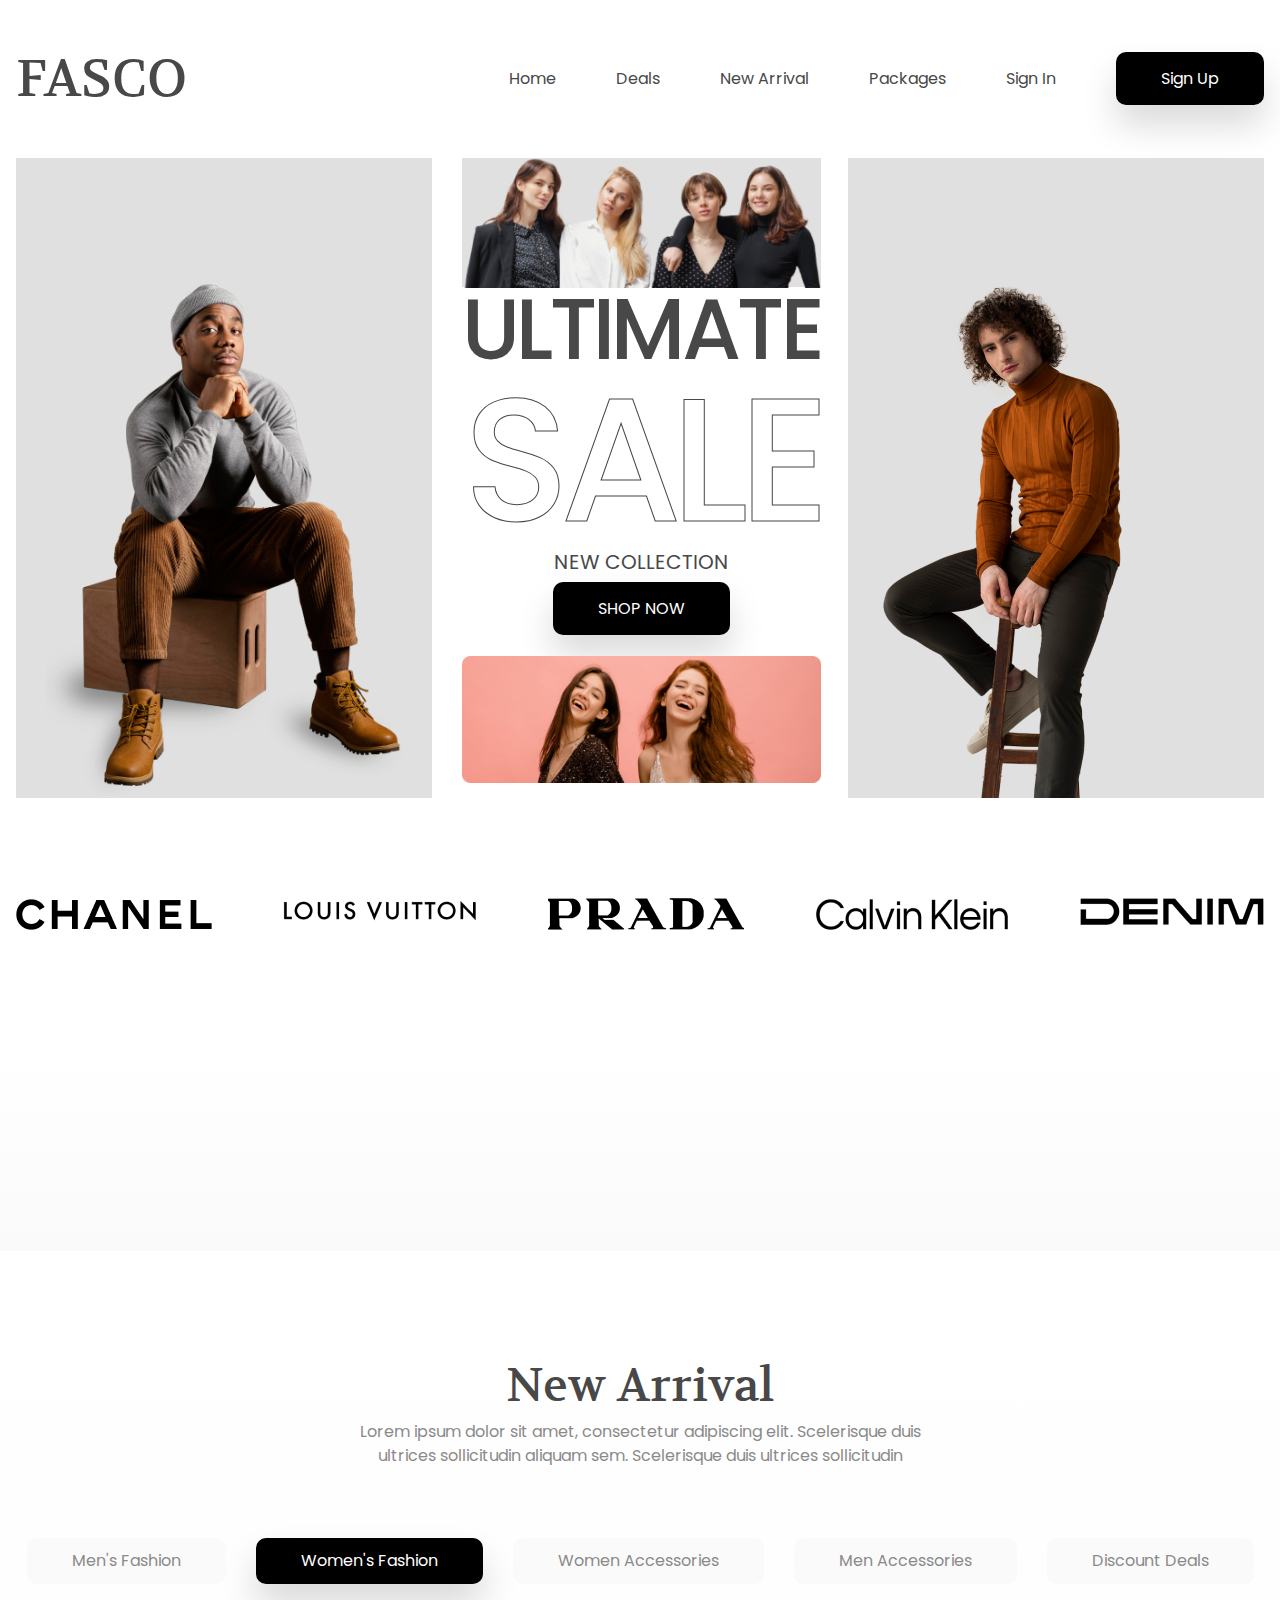
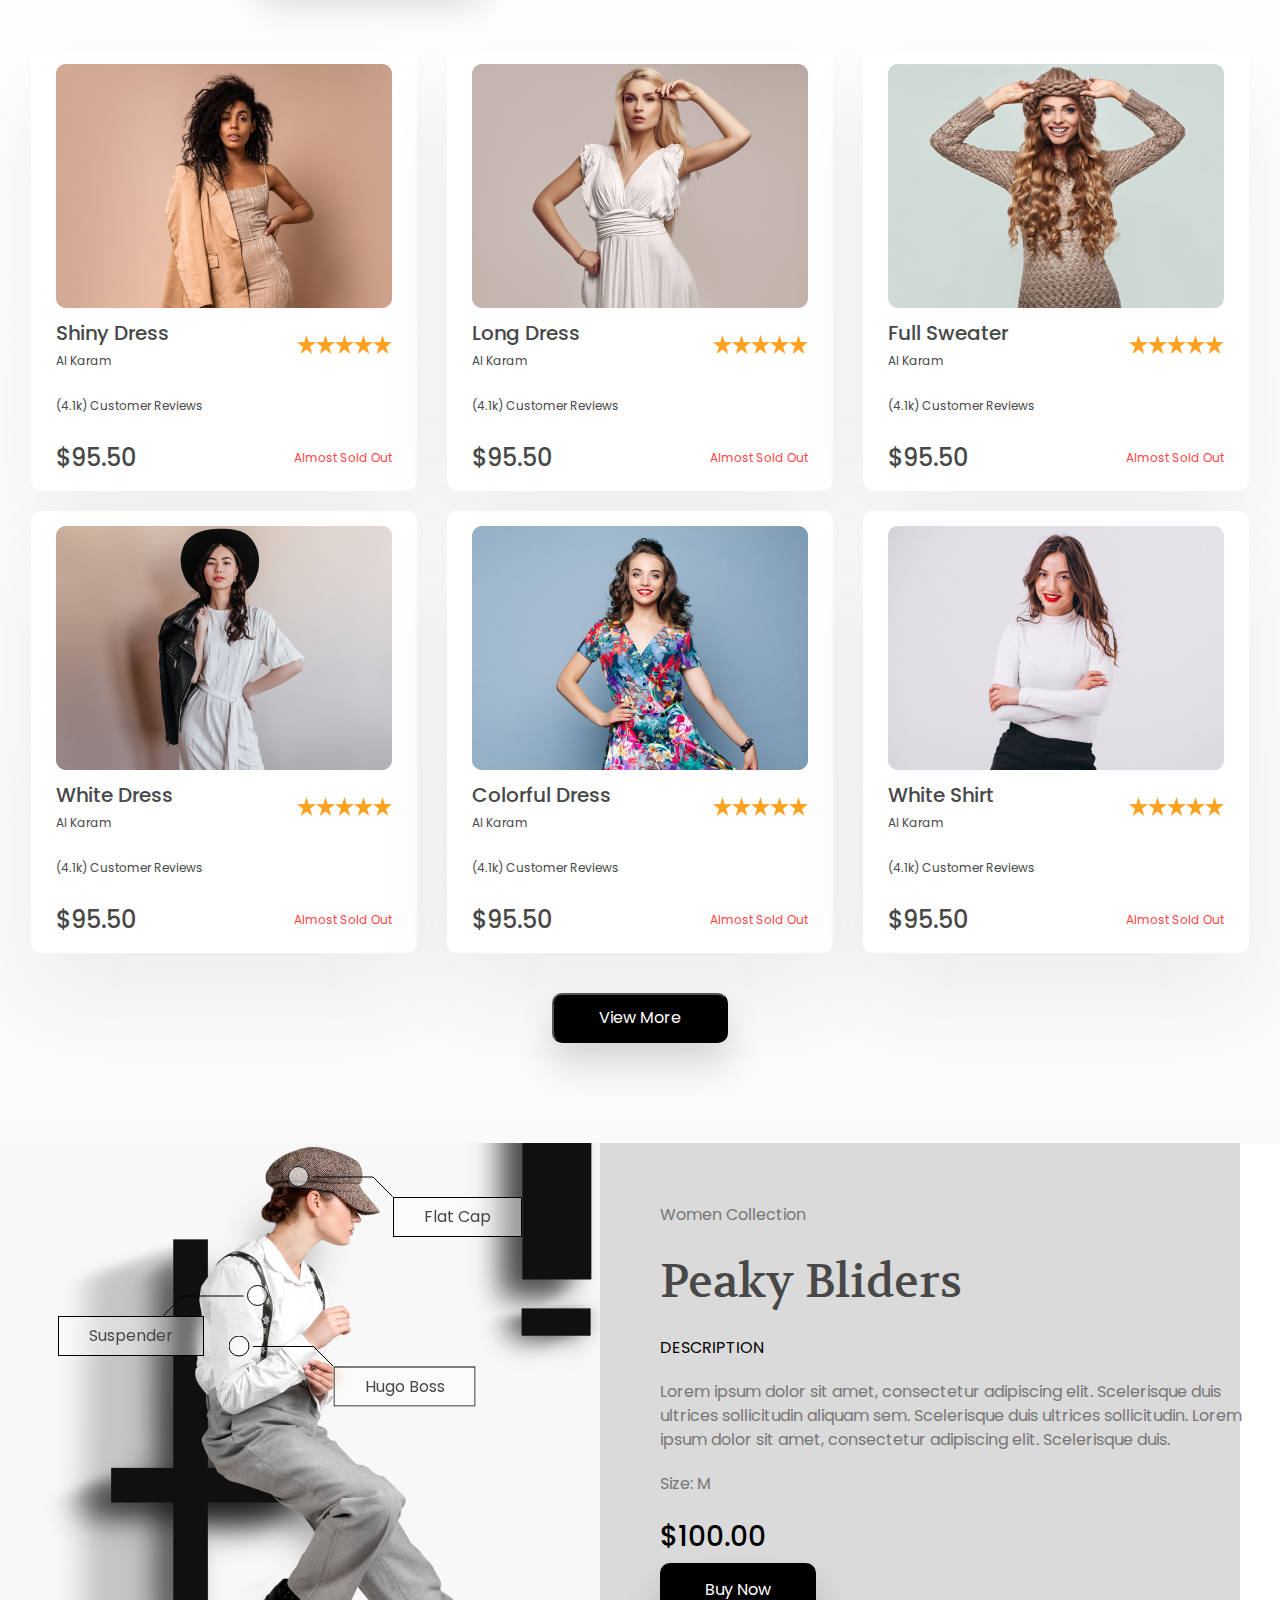
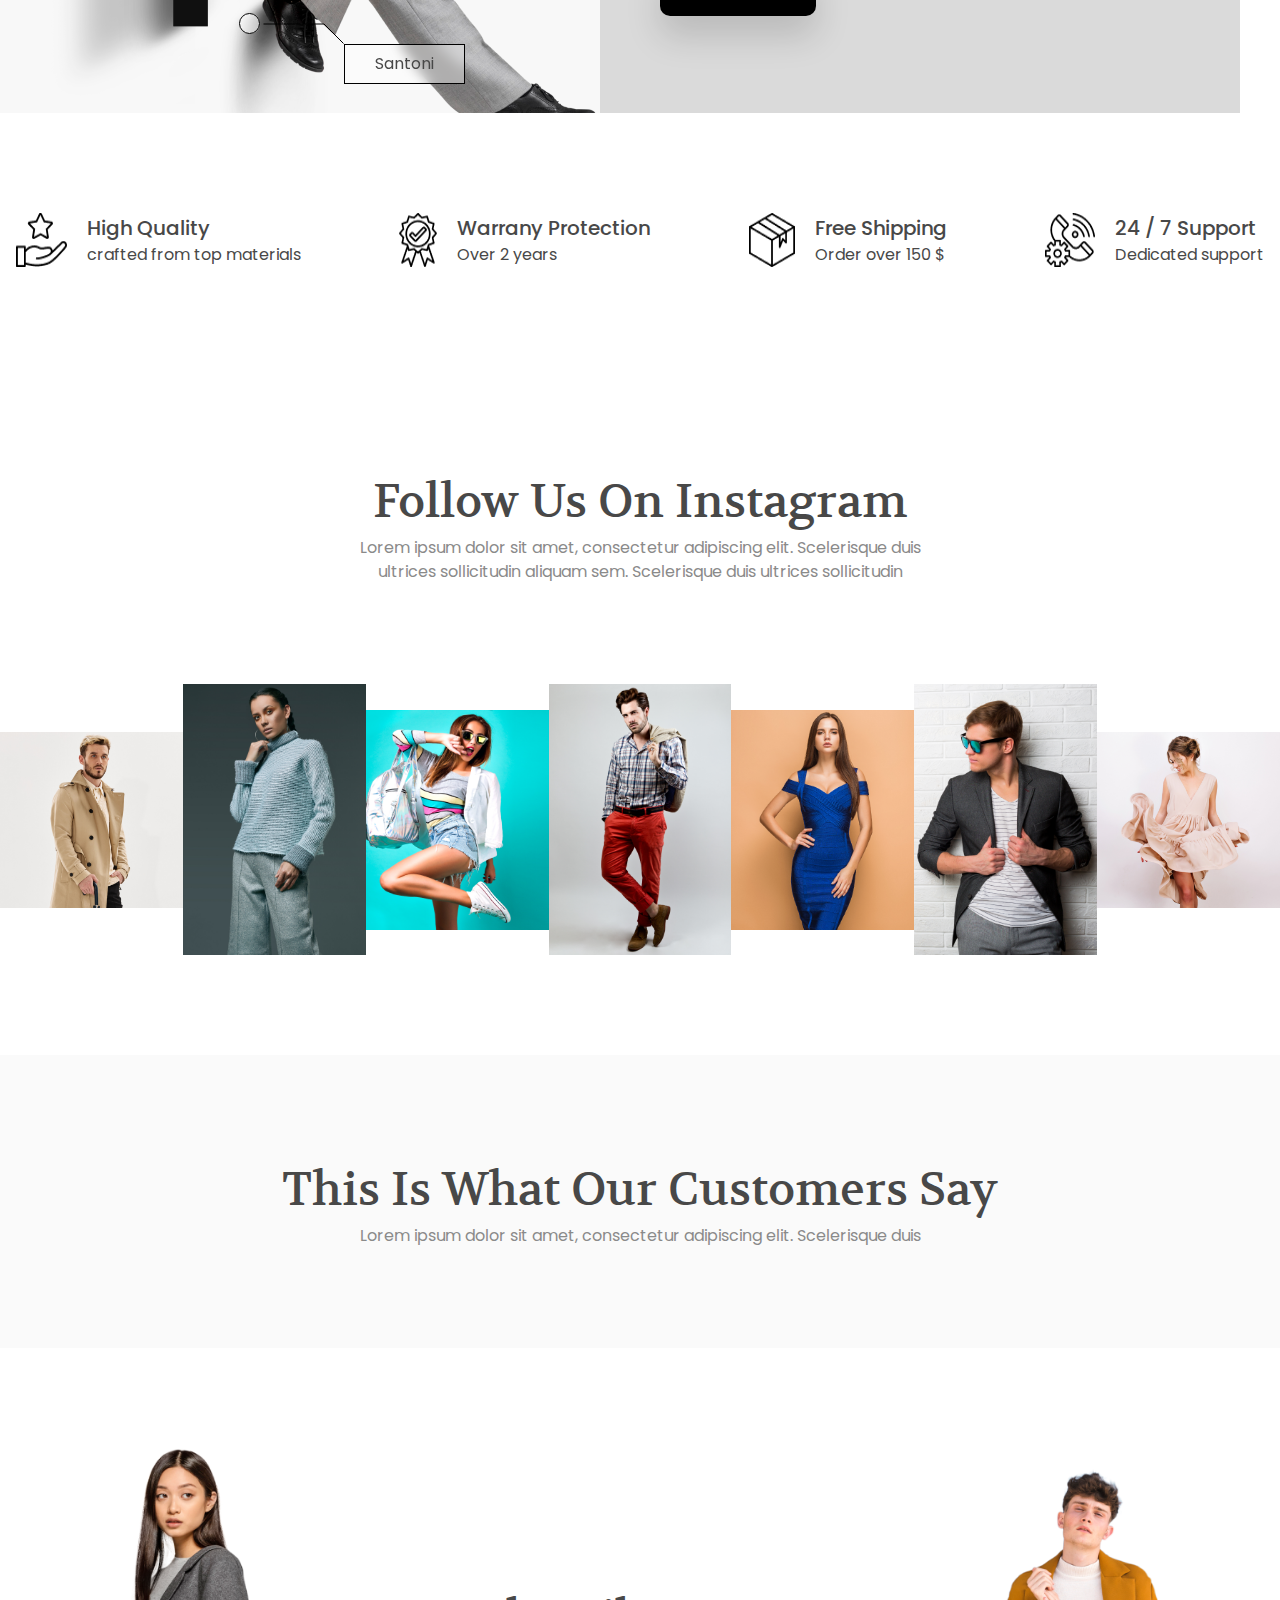
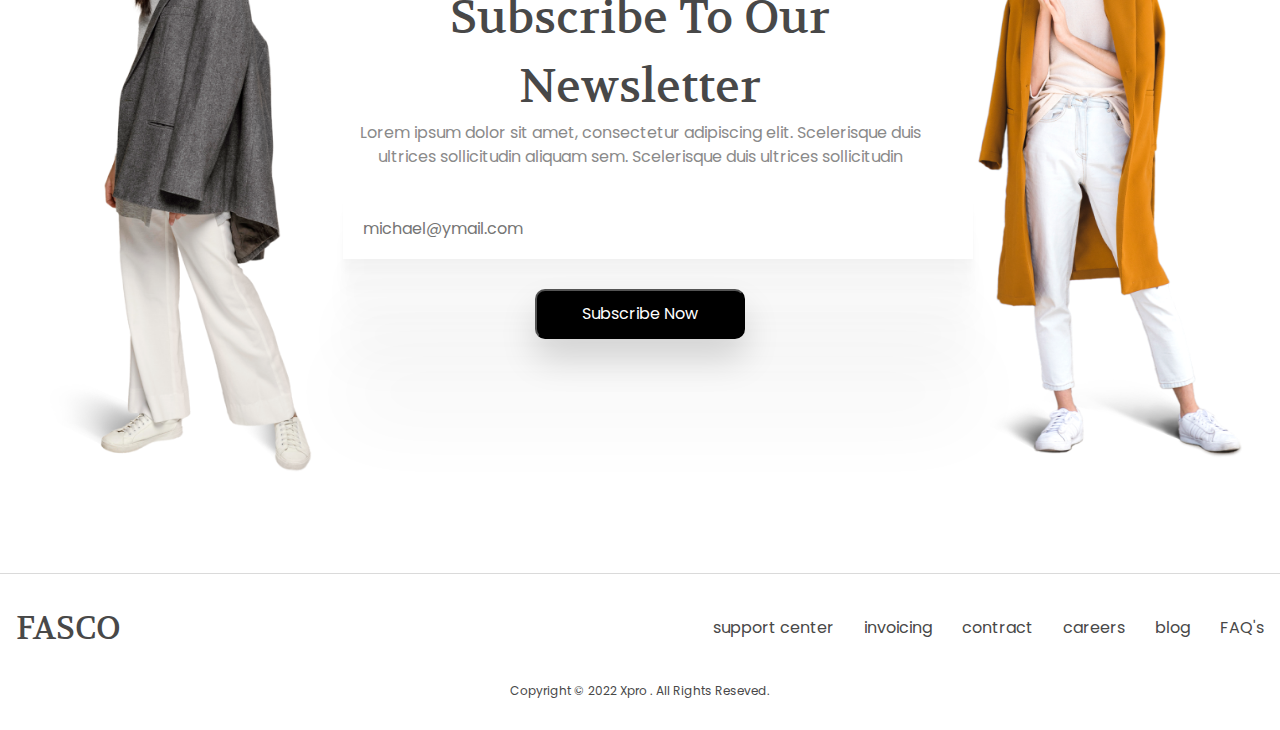
==== index.html @ b89d7ea8 "Style newsletter and footer" ====
<!DOCTYPE html>
<html lang="en">
  <head>
    <meta charset="UTF-8" />
    <meta name="viewport" content="width=device-width, initial-scale=1.0" />
    <title>Ecommerce Site</title>

    <!-- FONTS -->
    <link rel="preconnect" href="https://fonts.googleapis.com" />
    <link rel="preconnect" href="https://fonts.gstatic.com" crossorigin />
    <link
      href="https://fonts.googleapis.com/css2?family=Volkhov:wght@400;700&display=swap"
      rel="stylesheet"
    />
    <link
      href="https://fonts.googleapis.com/css2?family=Poppins:wght@400;500;600;700&display=swap"
      rel="stylesheet"
    />
    <link
      href="https://fonts.cdnfonts.com/css/digital-numbers"
      rel="stylesheet"
    />

    <!-- CSS -->
    <link rel="stylesheet" href="resources/css/style.css" />
  </head>
  <body>
    <header>
      <div class="container">
        <!-- Navbar -->
        <nav class="flex items-center justify-between">
          <a href="#" class="uppercase ff-heading text-primary-400 brand"
            >Fasco</a
          >
          <button
            class="mobile-nav-toggle"
            aria-controls="primary-nav"
            aria-expanded="false"
          >
            <img
              src="resources/icons/menu.svg"
              alt=""
              class="icon-hamburger"
              aria-hidden="true"
            />
            <img
              src="resources/icons/close.svg"
              alt=""
              class="icon-close"
              aria-hidden="true"
            />
          </button>
          <div class="primary-nav" id="primary-nav">
            <ul role="list" class="nav-list">
              <li>
                <a href="" class="capitalize text-primary-400 fs-400">home</a>
              </li>
              <li>
                <a href="" class="capitalize text-primary-400 fs-400">deals</a>
              </li>
              <li>
                <a href="" class="capitalize text-primary-400 fs-400"
                  >new arrival</a
                >
              </li>
              <li>
                <a href="" class="capitalize text-primary-400 fs-400"
                  >packages</a
                >
              </li>
              <li>
                <a href="" class="capitalize text-primary-400 fs-400"
                  >sign in</a
                >
              </li>
              <li><a href="" class="capitalize button">sign up</a></li>
            </ul>
          </div>
        </nav>
        <!-- End of Navbar -->

        <!-- Hero Section -->
        <div class="hero flex justify-between">
          <div class="bg-600 hero-item col-3">
            <img src="resources/images/header_1.png" alt="" class="side-img" />
          </div>
          <div class="hero-item col-3">
            <div class="flex flex-col justify-between">
              <div class="bg-600">
                <img src="resources/images/header_3.png" alt="" />
              </div>
              <div class="header-text text-center">
                <h2 class="fw-semi-bold uppercase">ultimate</h2>
                <h1 class="fw-semi-bold uppercase">sale</h1>
                <h3 class="fs-500 uppercase">new collection</h3>
                <a href="#" class="uppercase button">shop now</a>
              </div>
              <div class="bottom-img">
                <img src="resources/images/header_2.png" alt="" />
              </div>
            </div>
          </div>
          <div class="bg-600 hero-item col-3">
            <img src="resources/images/header_4.png" alt="" class="side-img" />
          </div>
        </div>
      </div>
      <!-- End of Hero Section -->
    </header>

    <main>
      <!-- Logo section -->
      <section class="logo">
        <div class="container">
          <div class="flex justify-between">
            <div class="logo-items">
              <img src="resources/images/logo_1.png" alt="" />
            </div>
            <div class="logo-items">
              <img src="resources/images/logo_2.png" alt="" />
            </div>
            <div class="logo-items">
              <img src="resources/images/logo_3.png" alt="" />
            </div>
            <div class="logo-items">
              <img src="resources/images/logo_4.png" alt="" />
            </div>
            <div class="logo-items">
              <img src="resources/images/logo_5.png" alt="" />
            </div>
          </div>
        </div>
      </section>
      <!-- End of Logo section -->

      <!-- Deal of month section -->
      <section class="deal">
        <!-- <div class="deal-container">
          <div class="deal-box flex">
            <div class="time-countdown">
              <h2 class="ff-heading fs-headings fw-regular capitalize">
                Deals Of The Month
              </h2>
              <p
                class="text-accent-400"
                style="line-height: 26px; margin-bottom: 40px; margin-top: 20px"
              >
                Lorem ipsum dolor sit amet, consectetur adipiscing elit.
                Scelerisque duis ultrices sollicitudin aliquam sem. Scelerisque
                duis ultrices sollicitudin
              </p>
              <a href="" class="button">Buy Now</a>

              <div class="timer">
                <h3 class="fs-700 fw-semi-bold">
                  Hurry, Before It’s Too Late!
                </h3>
                <div class="time-counter flex">
                  <div class="time-counter-item text-center">
                    <div
                      class="box ff-digital fs-800 flex items-center justify-center days"
                    >
                      02
                    </div>
                    <span class="fs-600">Days</span>
                  </div>
                  <div class="time-counter-item text-center">
                    <div
                      class="box ff-digital fs-800 flex items-center justify-center hours"
                    >
                      02
                    </div>
                    <span class="fs-600">Hr</span>
                  </div>
                  <div class="time-counter-item text-center">
                    <div
                      class="box ff-digital fs-800 flex items-center justify-center mins"
                    >
                      02
                    </div>
                    <span class="fs-600">Mins</span>
                  </div>
                  <div class="time-counter-item text-center">
                    <div
                      class="box ff-digital fs-800 flex items-center justify-center secs"
                    >
                      02
                    </div>
                    <span class="fs-600">Sec</span>
                  </div>
                </div>
              </div>
            </div>
            <div class="slider flex">
              <div class="slide">
                <img src="resources/images/carousel_1.png" alt="" />
              </div>
              <div class="slide">
                <img src="resources/images/carousel_2.png" alt="" />
              </div>
            </div>
          </div>
        </div> -->
      </section>
      <!-- End of Deal of month section -->

      <!-- New ariival section -->
      <section class="new-arrival">
        <div class="container">
          <h2 class="ff-heading fs-headings fw-regular capitalize text-center">
            new arrival
          </h2>
          <p class="text-accent-400 text-center w-text">
            Lorem ipsum dolor sit amet, consectetur adipiscing elit. Scelerisque
            duis ultrices sollicitudin aliquam sem. Scelerisque duis ultrices
            sollicitudin
          </p>

          <ul class="category-list text-center flex justify-center" role="list">
            <li>
              <button class="text-accent-400 capitalize button-light">
                men's fashion
              </button>
            </li>
            <li>
              <button
                class="text-accent-400 bg-400 capitalize button-light active"
              >
                women's fashion
              </button>
            </li>
            <li>
              <button class="text-accent-400 bg-400 capitalize button-light">
                women accessories
              </button>
            </li>
            <li>
              <button class="text-accent-400 bg-400 capitalize button-light">
                men accessories
              </button>
            </li>
            <li>
              <button class="text-accent-400 bg-400 capitalize button-light">
                discount deals
              </button>
            </li>
          </ul>

          <div class="products flex">
            <div class="col-3">
              <div class="card">
                <img
                  src="resources/images/product_1.png"
                  alt=""
                  class="card-main-img"
                />
                <div class="card-top-text flex justify-between items-center">
                  <div>
                    <h4 class="fs-sub-headings fw-semi-bold">Shiny Dress</h4>
                    <span class="fs-300">Al Karam</span>
                  </div>
                  <img src="resources/icons/stars.png" alt="" />
                </div>
                <p class="fs-300 reviews">(4.1k) Customer Reviews</p>
                <div class="flex justify-between items-center">
                  <p class="fs-600 fw-semi-bold">$95.50</p>
                  <span class="fs-300 text-danger">Almost Sold Out</span>
                </div>
              </div>
            </div>
            <div class="col-3">
              <div class="card">
                <img
                  src="resources/images/product_2.png"
                  alt=""
                  class="card-main-img"
                />
                <div class="card-top-text flex justify-between items-center">
                  <div>
                    <h4 class="fs-sub-headings fw-semi-bold">Long Dress</h4>
                    <span class="fs-300">Al Karam</span>
                  </div>
                  <img src="resources/icons/stars.png" alt="" />
                </div>
                <p class="fs-300 reviews">(4.1k) Customer Reviews</p>
                <div class="flex justify-between items-center">
                  <p class="fs-600 fw-semi-bold">$95.50</p>
                  <span class="fs-300 text-danger">Almost Sold Out</span>
                </div>
              </div>
            </div>
            <div class="col-3">
              <div class="card">
                <img
                  src="resources/images/product_3.png"
                  alt=""
                  class="card-main-img"
                />
                <div class="card-top-text flex justify-between items-center">
                  <div>
                    <h4 class="fs-sub-headings fw-semi-bold">Full Sweater</h4>
                    <span class="fs-300">Al Karam</span>
                  </div>
                  <img src="resources/icons/stars.png" alt="" />
                </div>
                <p class="fs-300 reviews">(4.1k) Customer Reviews</p>
                <div class="flex justify-between items-center">
                  <p class="fs-600 fw-semi-bold">$95.50</p>
                  <span class="fs-300 text-danger">Almost Sold Out</span>
                </div>
              </div>
            </div>
            <div class="col-3">
              <div class="card">
                <img
                  src="resources/images/product_4.png"
                  alt=""
                  class="card-main-img"
                />
                <div class="card-top-text flex justify-between items-center">
                  <div>
                    <h4 class="fs-sub-headings fw-semi-bold">White Dress</h4>
                    <span class="fs-300">Al Karam</span>
                  </div>
                  <img src="resources/icons/stars.png" alt="" />
                </div>
                <p class="fs-300 reviews">(4.1k) Customer Reviews</p>
                <div class="flex justify-between items-center">
                  <p class="fs-600 fw-semi-bold">$95.50</p>
                  <span class="fs-300 text-danger">Almost Sold Out</span>
                </div>
              </div>
            </div>
            <div class="col-3">
              <div class="card">
                <img
                  src="resources/images/product_5.png"
                  alt=""
                  class="card-main-img"
                />
                <div class="card-top-text flex justify-between items-center">
                  <div>
                    <h4 class="fs-sub-headings fw-semi-bold">Colorful Dress</h4>
                    <span class="fs-300">Al Karam</span>
                  </div>
                  <img src="resources/icons/stars.png" alt="" />
                </div>
                <p class="fs-300 reviews">(4.1k) Customer Reviews</p>
                <div class="flex justify-between items-center">
                  <p class="fs-600 fw-semi-bold">$95.50</p>
                  <span class="fs-300 text-danger">Almost Sold Out</span>
                </div>
              </div>
            </div>
            <div class="col-3">
              <div class="card">
                <img
                  src="resources/images/product_6.png"
                  alt=""
                  class="card-main-img"
                />
                <div class="card-top-text flex justify-between items-center">
                  <div>
                    <h4 class="fs-sub-headings fw-semi-bold">White Shirt</h4>
                    <span class="fs-300">Al Karam</span>
                  </div>
                  <img src="resources/icons/stars.png" alt="" />
                </div>
                <p class="fs-300 reviews">(4.1k) Customer Reviews</p>
                <div class="flex justify-between items-center">
                  <p class="fs-600 fw-semi-bold">$95.50</p>
                  <span class="fs-300 text-danger">Almost Sold Out</span>
                </div>
              </div>
            </div>
          </div>

          <div class="flex justify-center">
            <button class="capitalize button">view more</button>
          </div>
        </div>
      </section>
      <!-- End of arival section -->

      <!-- peaky-blinders section --->
      <section class="peaky-blinders">
        <div class="flex peaky-bliders-wrapper">
          <div class="image-box col-2">
            <div class="pointer-small">
              <img src="resources/icons/point_1.svg" alt="" />
              <div class="pointer-text-box">Flat Cap</div>
            </div>
            <div class="pointer-small">
              <img src="resources/icons/point_1.svg" alt="" />
              <div class="pointer-text-box">Hugo Boss</div>
            </div>
            <div class="pointer-small">
              <img src="resources/icons/point_1.svg" alt="" />
              <div class="pointer-text-box">Santoni</div>
            </div>
            <div class="pointer-left">
              <img src="resources/icons/point_1.svg" alt="" />
              <div class="pointer-text-box">Suspender</div>
            </div>
          </div>
          <div class="text-box col-2 bg-700">
            <span class="text-accent-500 capitalize">women collection</span>
            <h2 class="ff-heading fs-headings fw-regular capitalize">
              peaky bliders
            </h2>
            <span class="uppercase text-neutral-900">description</span>
            <p class="text-accent-500 w-text">
              Lorem ipsum dolor sit amet, consectetur adipiscing elit.
              Scelerisque duis ultrices sollicitudin aliquam sem. Scelerisque
              duis ultrices sollicitudin. Lorem ipsum dolor sit amet,
              consectetur adipiscing elit. Scelerisque duis.
            </p>
            <p class="text-accent-500">Size: <span>M</span></p>
            <h4 class="fs-700 text-neutral-900 fw-semi-bold">$100.00</h4>
            <a href="" class="capitalize button">buy now</a>
          </div>
        </div>
      </section>
      <!-- End of peaky-bliders section -->

      <!-- features section -->
      <section>
        <div class="container">
          <div class="flex justify-between">
            <div class="feature flex">
              <img src="resources/icons/quality.png" alt="" />
              <div>
                <h4 class="fs-sub-headings fw-semi-bold">High Quality</h4>
                <span>crafted from top materials</span>
              </div>
            </div>
            <div class="feature flex">
              <img src="resources/icons/warranty.png" alt="" />
              <div>
                <h4 class="fs-sub-headings fw-semi-bold">Warrany Protection</h4>
                <span>Over 2 years</span>
              </div>
            </div>
            <div class="feature flex">
              <img src="resources/icons/shipping.png" alt="" />
              <div>
                <h4 class="fs-sub-headings fw-semi-bold">Free Shipping</h4>
                <span>Order over 150 $</span>
              </div>
            </div>
            <div class="feature flex">
              <img src="resources/icons/call.png" alt="" />
              <div>
                <h4 class="fs-sub-headings fw-semi-bold">24 / 7 Support</h4>
                <span>Dedicated support</span>
              </div>
            </div>
          </div>
        </div>
      </section>
      <!-- End of features section -->

      <!-- gallery section -->
      <section>
        <h2 class="ff-heading fs-headings fw-regular capitalize text-center">
          Follow Us On Instagram
        </h2>
        <p class="text-accent-400 text-center w-text">
          Lorem ipsum dolor sit amet, consectetur adipiscing elit. Scelerisque
          duis ultrices sollicitudin aliquam sem. Scelerisque duis ultrices
          sollicitudin
        </p>

        <div class="gallery flex items-center">
          <div><img src="resources/images/instagram_1.png" alt="" /></div>
          <div><img src="resources/images/instagram_2.png" alt="" /></div>
          <div><img src="resources/images/instagram_3.png" alt="" /></div>
          <div><img src="resources/images/instagram_4.png" alt="" /></div>
          <div><img src="resources/images/instagram_5.png" alt="" /></div>
          <div><img src="resources/images/instagram_6.png" alt="" /></div>
          <div><img src="resources/images/instagram_7.png" alt="" /></div>
        </div>
      </section>
      <!-- End of gallery section -->

      <!-- testimonial section -->
      <section class="bg-400">
        <div class="container">
          <h2 class="ff-heading fs-headings fw-regular capitalize text-center">
            This Is What Our Customers Say
          </h2>
          <p class="text-accent-400 text-center">
            Lorem ipsum dolor sit amet, consectetur adipiscing elit. Scelerisque
            duis
          </p>
          <div class="testimonials flex items-center justify-between">
            <!-- curosel -->
            <div class="testimonials-container">
              <div class="testimonial previous"></div>
              <div class="testimonial active"></div>
              <div class="testimonial next"></div>
            </div>
          </div>
        </div>
      </section>
      <!-- End of testimonial section -->

      <!-- newsletter section -->
      <section>
        <div class="container">
          <div class="newsletter-wrapper flex items-center">
            <div class="col-4">
              <img src="resources/images/newsletter_1.png" alt="" />
            </div>
            <div class="text-center col-2">
              <h2 class="ff-heading fs-headings fw-regular capitalize">
                Subscribe To Our Newsletter
              </h2>
              <p class="text-accent-400">
                Lorem ipsum dolor sit amet, consectetur adipiscing elit.
                Scelerisque duis ultrices sollicitudin aliquam sem. Scelerisque
                duis ultrices sollicitudin
              </p>
              <input
                type="email"
                class="sub-email"
                placeholder="michael@ymail.com"
              />
              <button type="submit" class="capitalize button">
                subscribe now
              </button>
            </div>
            <div class="col-4">
              <img src="resources/images/newsletter_2.png" alt="" />
            </div>
          </div>
        </div>
      </section>
      <!-- end of newsletter section -->
    </main>

    <!-- Footer -->
    <footer>
      <div class="container">
        <div class="primary-footer flex justify-between items-center">
          <a href="" class="ff-heading fs-800 uppercase text-primary-400"
            >fasco</a
          >
          <ul class="footer-list flex" role="list">
            <li><a href="" class="text-primary-400">support center</a></li>
            <li><a href="" class="text-primary-400">invoicing</a></li>
            <li><a href="" class="text-primary-400">contract</a></li>
            <li><a href="" class="text-primary-400">careers</a></li>
            <li><a href="" class="text-primary-400">blog</a></li>
            <li><a href="" class="text-primary-400">FAQ's</a></li>
          </ul>
        </div>
        <p class="fs-300 text-center">
          Copyright © 2022 Xpro . All Rights Reseved.
        </p>
      </div>
    </footer>
    <!-- End of footer -->

    <script src="resources/js/script.js"></script>
  </body>
</html>
---- resources/css/style.css ----
:root {
  --clr-accent-400: #8a8a8a;
  --clr-accent-500: #767676;

  --clr-primary-400: #484848;

  --clr-neutral-100: #fff;
  --clr-neutral-900: #000;

  --clr-danger: #ff4646;

  --clr-background-400: #fafafa;
  --clr-background-500: #f8f8f8;
  --clr-background-600: #e0e0e0;
  --clr-background-700: #dadada;

  --ff-primary: 'Poppins', sans-serif;
  --ff-secondary: 'Volkhov', sans-serif;
  --ff-digital: 'Digital Numbers', sans-serif;

  --fw-regular: 400;
  --fw-semi-bold: 500;

  --fs-300: 12px;
  --fs-400: 16px;
  --fs-500: 20px;
  --fs-550: 22px;
  --fs-600: 24px;
  --fs-700: 28px;
  --fs-800: 32px;
  --fs-900: 46px;
}

/* Box sizing rules */
*,
*::before,
*::after {
  box-sizing: border-box;
}

/* Remove default margin */
* {
  margin: 0;
  padding: 0;
  font: inherit;
}

/* Remove list styles on ul, ol elements with a list role, which suggests default styling will be removed */
ul[role='list'],
ol[role='list'] {
  list-style: none;
}

/* Set core root defaults */
html:focus-within {
  scroll-behavior: smooth;
}

html,
body {
  height: 100%;
}

/* Set core body defaults */
body {
  text-rendering: optimizeSpeed;
  line-height: 1.5;
}

/* A elements that don't have a class get default styles */
a:not([class]) {
  text-decoration-skip-ink: auto;
}

a {
  text-decoration: none;
}

/* Make images easier to work with */
img,
picture,
svg {
  max-width: 100%;
  display: block;
}

/* Remove all animations, transitions and smooth scroll for people that prefer not to see them */
@media (prefers-reduced-motion: reduce) {
  html:focus-within {
    scroll-behavior: auto;
  }

  *,
  *::before,
  *::after {
    animation-duration: 0.01ms !important;
    animation-iteration-count: 1 !important;
    transition-duration: 0.01ms !important;
    scroll-behavior: auto !important;
  }
}

/* utility classes */

.text-primary-400 {
  color: var(--clr-primary-400);
}

.text-accent-400 {
  color: var(--clr-accent-400);
}

.text-accent-500 {
  color: var(--clr-accent-500);
}

.text-neutral-100 {
  color: var(--clr-neutral-100);
}

.text-danger {
  color: var(--clr-danger);
}

.text-neutral-900 {
  color: var(--clr-neutral-900);
}

.fw-regular {
  font-weight: var(--fw-regular);
}

.fw-semi-bold {
  font-weight: var(--fw-semi-bold);
}

.fs-headings {
  font-size: var(--fs-900);
}

.fs-sub-headings {
  font-size: var(--fs-500);
}

.fs-300 {
  font-size: var(--fs-300);
}

.fs-400 {
  font-size: var(--fs-400);
}

.fs-500 {
  font-size: var(--fs-500);
}

.fs-550 {
  font-size: var(--fs-550);
}

.fs-600 {
  font-size: var(--fs-600);
}

.fs-700 {
  font-size: var(--fs-700);
}

.fs-800 {
  font-size: var(--fs-800);
}

.fs-900 {
  font-size: var(--fs-900);
}

.ff-heading {
  font-family: var(--ff-secondary);
}

.ff-digital {
  font-family: var(--ff-digital);
}

.bg-400 {
  background-color: var(--clr-background-400);
}

.bg-500 {
  background-color: var(--clr-background-500);
}

.bg-600 {
  background-color: var(--clr-background-600);
}

.bg-700 {
  background-color: var(--clr-background-700);
}

.capitalize {
  text-transform: capitalize;
}

.uppercase {
  text-transform: uppercase;
}

.lowercase {
  text-transform: lowercase;
}

.text-center {
  text-align: center;
}

.container {
  --max-width: 1281px;
  --padding: 16px;

  width: min(var(--max-width), 100% - (var(--padding) * 2));
  margin-inline: auto;
}

.flex {
  display: flex;
  flex-wrap: wrap;
}

.flex-col {
  flex-direction: column;
}

.items-center {
  align-items: center;
}

.justify-center {
  justify-content: center;
}

.justify-between {
  justify-content: space-between;
}

.col-2 {
  flex: 0 0 50%;
  max-width: 50%;
  padding: 0 15px;
}

.col-3 {
  flex: 0 0 33.33%;
  max-width: 33.33%;
  padding: 0 15px;
}

.col-4 {
  flex: 0 0 25%;
  max-width: 25%;
  padding: 0 15px;
}

.col-44 {
  flex: 0 0 44.44%;
  max-width: 44.44%;
}

.col-75 {
  flex: 0 0 75%;
  max-width: 75%;
}

.w-text {
  width: 615px;
  margin-inline: auto;
}

@media (max-width: 800px) {
  .col-3 {
    max-width: 100%;
  }

  .col-2 {
    max-width: 100%;
  }

  .col-4 {
    max-width: 100%;
  }
}

/* General styling */

body {
  color: var(--clr-primary-400);
  font-family: var(--ff-primary);
  font-weight: var(--fw-regular);
  font-size: var(--fs-400);
}

section {
  padding: 100px 0;
}

/* button */

.button {
  cursor: pointer;
  background-color: var(--clr-neutral-900);
  color: #fff;
  line-height: 16px;
  padding: 15px 45px;
  border-radius: 10px;
  box-shadow: 0px 20px 35px 0px rgba(0, 0, 0, 0.15);
}

.button-light {
  cursor: pointer;
  background-color: var(--clr-background-400);
  color: var(--clr-accent-400);
  line-height: 16px;
  padding: 15px 45px;
  border-radius: 10px;
  border: 0;
  /* box-shadow: 0px 20px 35px 0px rgba(0, 0, 0, 0.15); */
}

/* navigation */

header {
  margin-top: 40px;
}

nav {
  margin-bottom: 40px;
}

.brand {
  font-size: 52px;
}

.mobile-nav-toggle {
  display: none;
}

.nav-list {
  display: flex;
  gap: 60px;
}

@media (max-width: 800px) {
  .primary-nav {
    display: none;

    position: fixed;
    inset: 7rem 20px auto;
    padding: 20px;
    background: var(--clr-background-400);
  }

  .primary-nav[data-visible] {
    display: block;
  }

  .nav-list {
    display: grid;
    gap: 20px;
    text-align: center;
  }

  .nav-list li a {
    color: var(--clr-primary-400);
    font-weight: var(--fw-semi-bold);
  }

  .nav-list li .button {
    color: var(--clr-neutral-100);
  }

  .mobile-nav-toggle {
    display: block;
    cursor: pointer;
    background: transparent;
    border: 0;
  }

  .mobile-nav-toggle .icon-close {
    display: none;
  }
}

/* hero */

.hero-item {
  width: 100%;
  height: 640px;
  padding: 0 30px;
  overflow-x: hidden;
}

.hero-item::-webkit-scrollbar {
  display: none;
}

.hero-item .side-img {
  padding-top: 120px;
}

.header-text h2 {
  font-size: 85px;
  letter-spacing: -3.64px;
  line-height: 100%;
}

.header-text h1 {
  font-size: 175px;
  letter-spacing: -10.285px;
  line-height: 100%;
  -webkit-text-fill-color: white;
  -webkit-text-stroke: 1px var(--clr-primary-400);
}

.header-text h3 {
  margin-bottom: 20px;
}

.bottom-img {
  margin-top: 35px;
}

@media (max-width: 800px) {
  .hero {
    display: block;
  }

  .hero-item {
    padding: 0;
    margin-bottom: 30px;
  }
}

/* logo */
.logo-items {
  margin-bottom: 20px;
}

/* deal */
.deal {
  background: linear-gradient(180deg, #fff 0%, #fafafa 100%);
}

.deal-box {
  width: 1000%;
  overflow: hidden;
}

.deal-box .time-countdown {
  width: 450px;
}

.box {
  overflow: visible;
  width: 100%;
}

.timer {
  margin-top: 50px;
}

.time-counter {
  margin-top: 15px;
}

.time-counter {
  gap: 30px;
}

.time-counter .time-counter-item .box {
  width: 76px;
  height: 76px;
  border-radius: 10px;
  background-color: var(--clr-neutral-100);
  box-shadow: 0px 4px 14px 1px rgba(0, 0, 0, 0.16);
}

.slider {
  overflow-y: visible;
  width: 100%;
}

/* new arrival */

.new-arrival {
  background: linear-gradient(180deg, #fff 0%, #fafafa 100%);
}

.category-list {
  gap: 30px;
  margin-top: 50px;
  margin-bottom: 65px;
}

.category-list .button-light:hover {
  cursor: pointer;
  background-color: var(--clr-neutral-900);
  color: #fff;
  line-height: 16px;
  padding: 15px 45px;
  border-radius: 10px;
}

.category-list .button-light.active {
  cursor: pointer;
  background-color: var(--clr-neutral-900);
  color: #fff;
  line-height: 16px;
  padding: 15px 45px;
  border-radius: 10px;
  box-shadow: 0px 20px 35px 0px rgba(0, 0, 0, 0.15);
}

.card {
  width: 100%;
  background: var(--clr-neutral-100);
  box-shadow: 0px 40px 90px 0px rgba(0, 0, 0, 0.06);
  padding: 15px 25px;
  border-radius: 10px;
  margin-bottom: 20px;
}

.card .card-main-img {
  width: 100%;
}

.card .card-top-text {
  margin-top: 10px;
}

.card .reviews {
  padding: 25px 0;
}

.new-arrival button {
  margin-top: 20px;
}

@media (max-width: 800px) {
  .products {
    display: block;
  }
}

/* peaky bliders */
.peaky-blinders {
  padding: 0;
}

.peaky-bliders-wrapper {
  height: 570px;
}

.peaky-blinders .image-box {
  background: url(../images/peaky_blinders.png),
    #f8f8f8 0px -42.956px / 100% 126.659% no-repeat;
  position: relative;
  margin-right: -40px;
}

.peaky-blinders .image-box .pointer-small:first-child {
  position: absolute;
  left: 45%;
  top: 4%;
}

.peaky-blinders .image-box .pointer-small:nth-child(2) {
  position: absolute;
  top: 40%;
  left: 55%;
  transform: translate(-50%, -50%);
}

.peaky-blinders .image-box .pointer-small:nth-child(3) {
  position: absolute;
  left: 55%;
  bottom: 5%;
  transform: translateX(-50%);
}

.peaky-blinders .image-box .pointer-left {
  position: absolute;
  left: 9%;
  top: 25%;
}

.peaky-blinders .image-box .pointer-small .pointer-text-box,
.peaky-blinders .image-box .pointer-left .pointer-text-box {
  padding: 7px 30px;
  border: 1px solid #000;
  background: rgba(255, 255, 255, 0.41);
  backdrop-filter: blur(6px);
}

.peaky-blinders .image-box .pointer-small .pointer-text-box {
  margin-left: 105px;
}

.peaky-blinders .image-box .pointer-left .pointer-text-box {
  margin-right: 105px;
}

.peaky-blinders .image-box .pointer-left img {
  margin-left: 105px;
  transform: rotateX(180deg);
  transform: rotateY(180deg);
}

.peaky-blinders .text-box {
  padding: 60px;
  gap: 20px;
  z-index: 1;
  height: 100%;
}

.peaky-blinders .text-box span,
.peaky-blinders .text-box h2,
.peaky-blinders .text-box p,
.peaky-blinders .text-box h4 {
  margin: 20px 0;
}

.peaky-blinders .text-box a {
  margin-bottom: 60px;
}

/* feature section */

.feature {
  gap: 20px;
}

/* gallery */

.gallery {
  margin-top: 100px;
  flex-wrap: nowrap;
}

.gallery img {
  width: 256px;
}

@media (max-width: 800px) {
  .gallery {
    flex-wrap: wrap;
    justify-content: center;
  }

  .gallery img {
    width: 100%;
  }
}

/* news-letter */

.sub-email {
  height: 60px;
  width: 630px;
  margin: 30px 0;
  border: 0;
  outline: none;
  padding: 0 20px;
  box-shadow: 0px 3.01852px 3.14815px 0px rgba(0, 0, 0, 0.01),
    0px 13.28148px 6.51852px 0px rgba(0, 0, 0, 0.02),
    0px 32.6px 13px 0px rgba(0, 0, 0, 0.02),
    0px 62.78519px 25.48148px 0px rgba(0, 0, 0, 0.02),
    0px 105.64815px 46.85185px 0px rgba(0, 0, 0, 0.03),
    0px 163px 80px 0px rgba(0, 0, 0, 0.04);
}

@media (max-width: 800px) {
  .newsletter-wrapper {
    display: block;
  }
}

/* footer */

footer {
  padding: 30px 0;
  border-top: 1px solid var(--clr-background-700);
}

.primary-footer {
  margin-bottom: 30px;
}

.primary-footer .footer-list {
  gap: 30px;
}

@media (max-width: 800px) {
  .primary-footer {
    display: block;
    text-align: center;
  }

  .footer-list {
    justify-content: center;
    margin-top: 20px;
  }
}
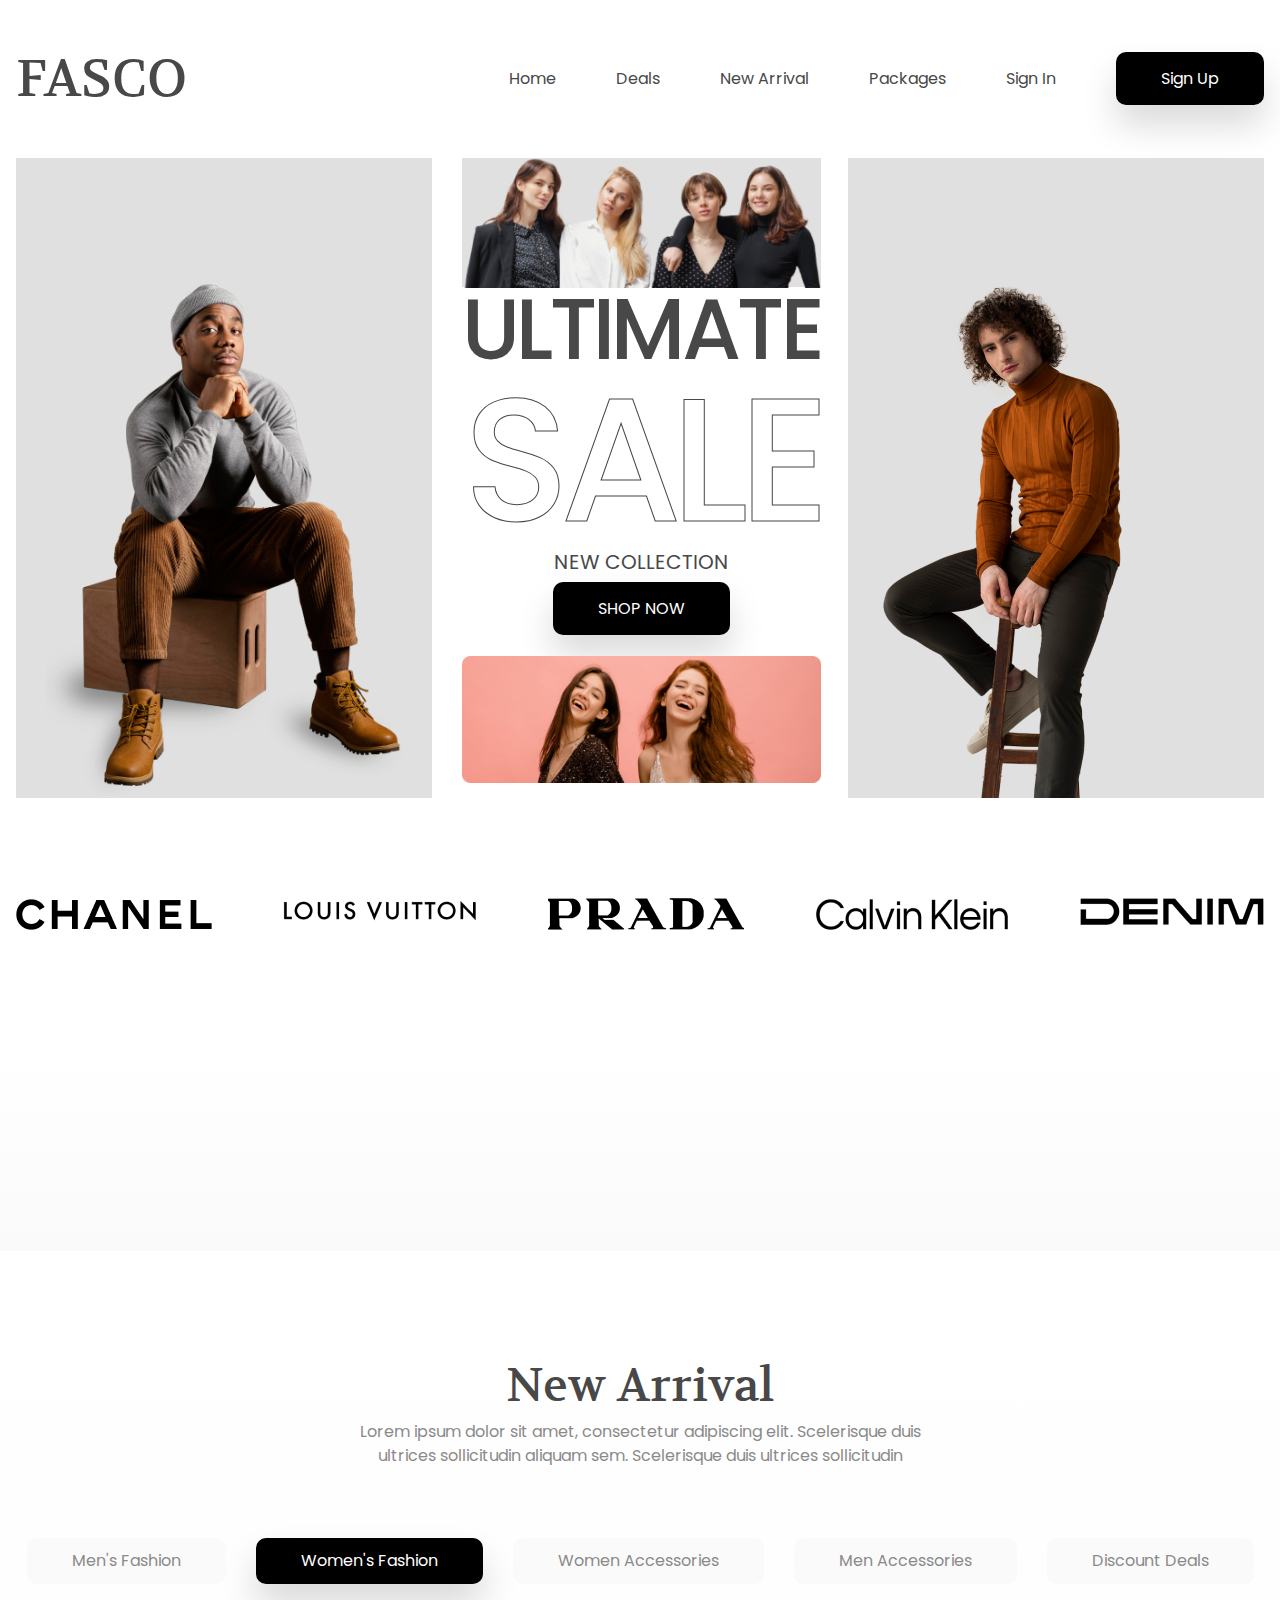
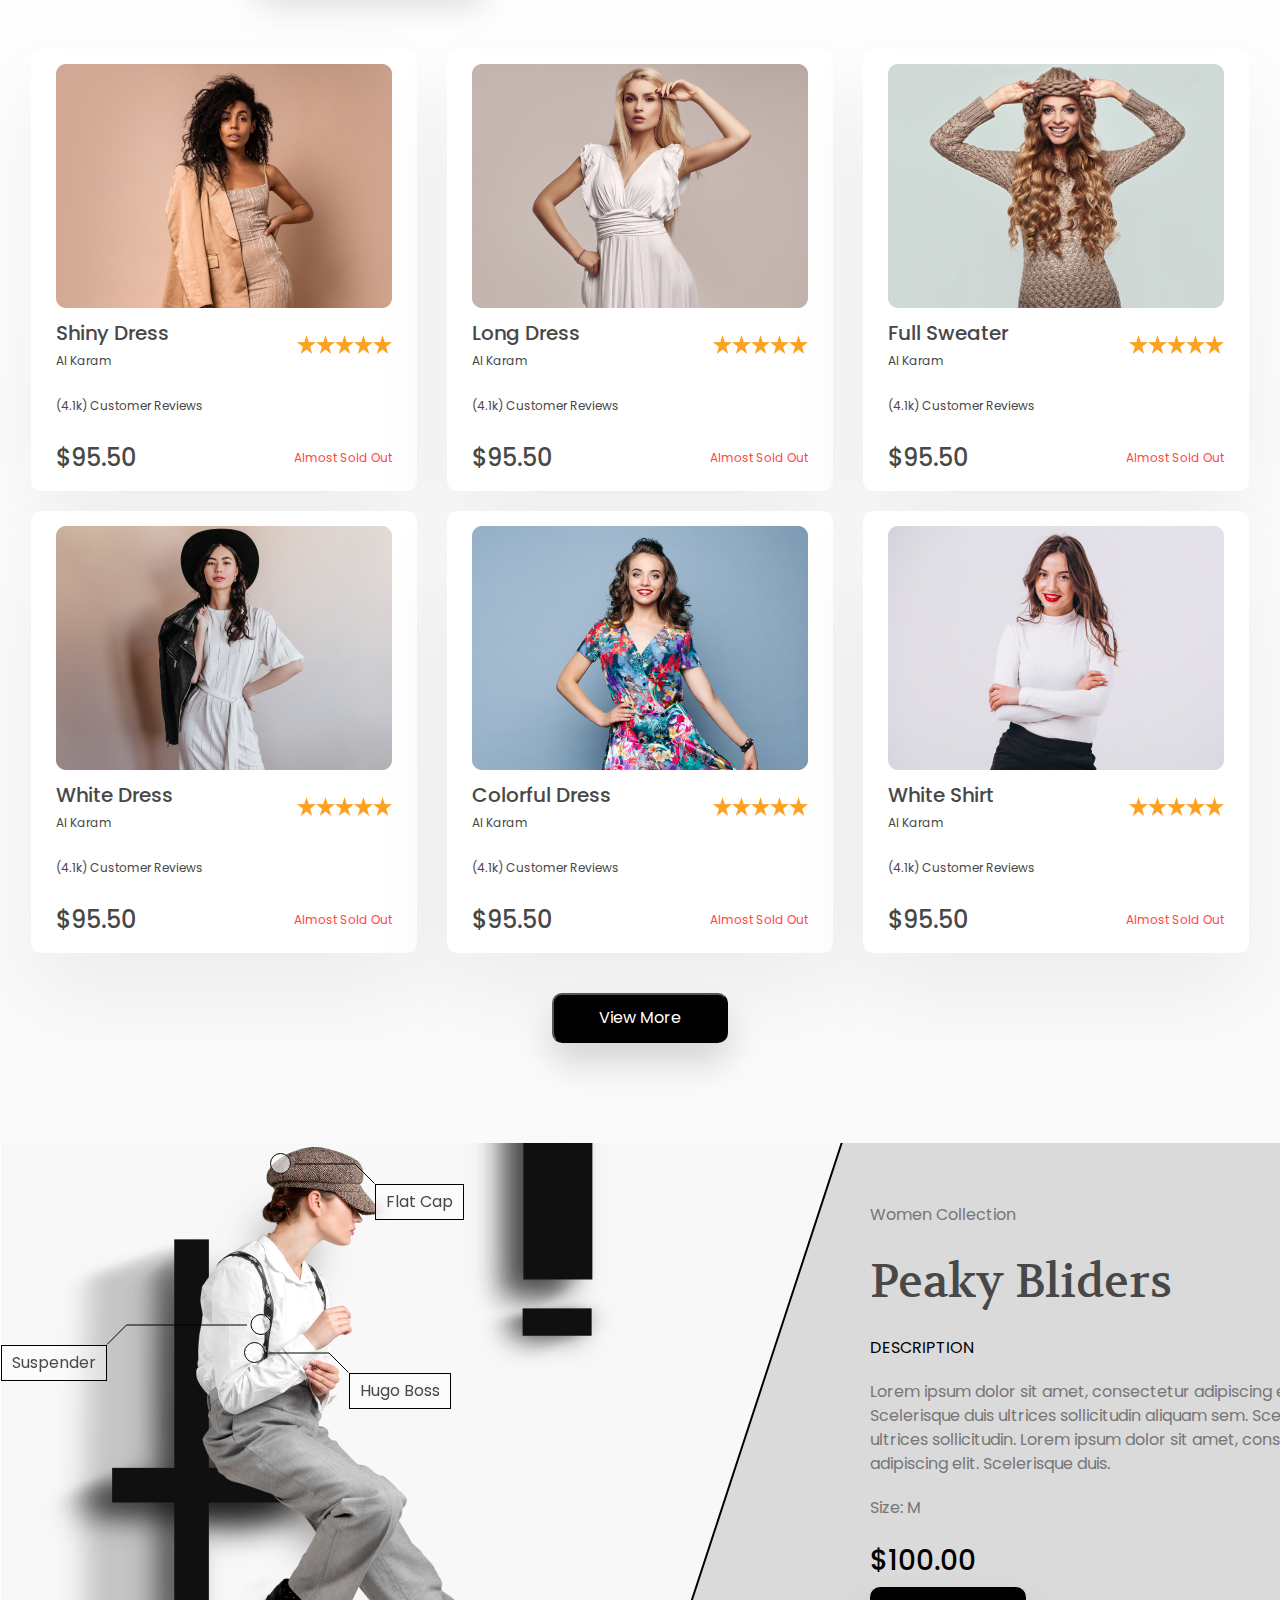
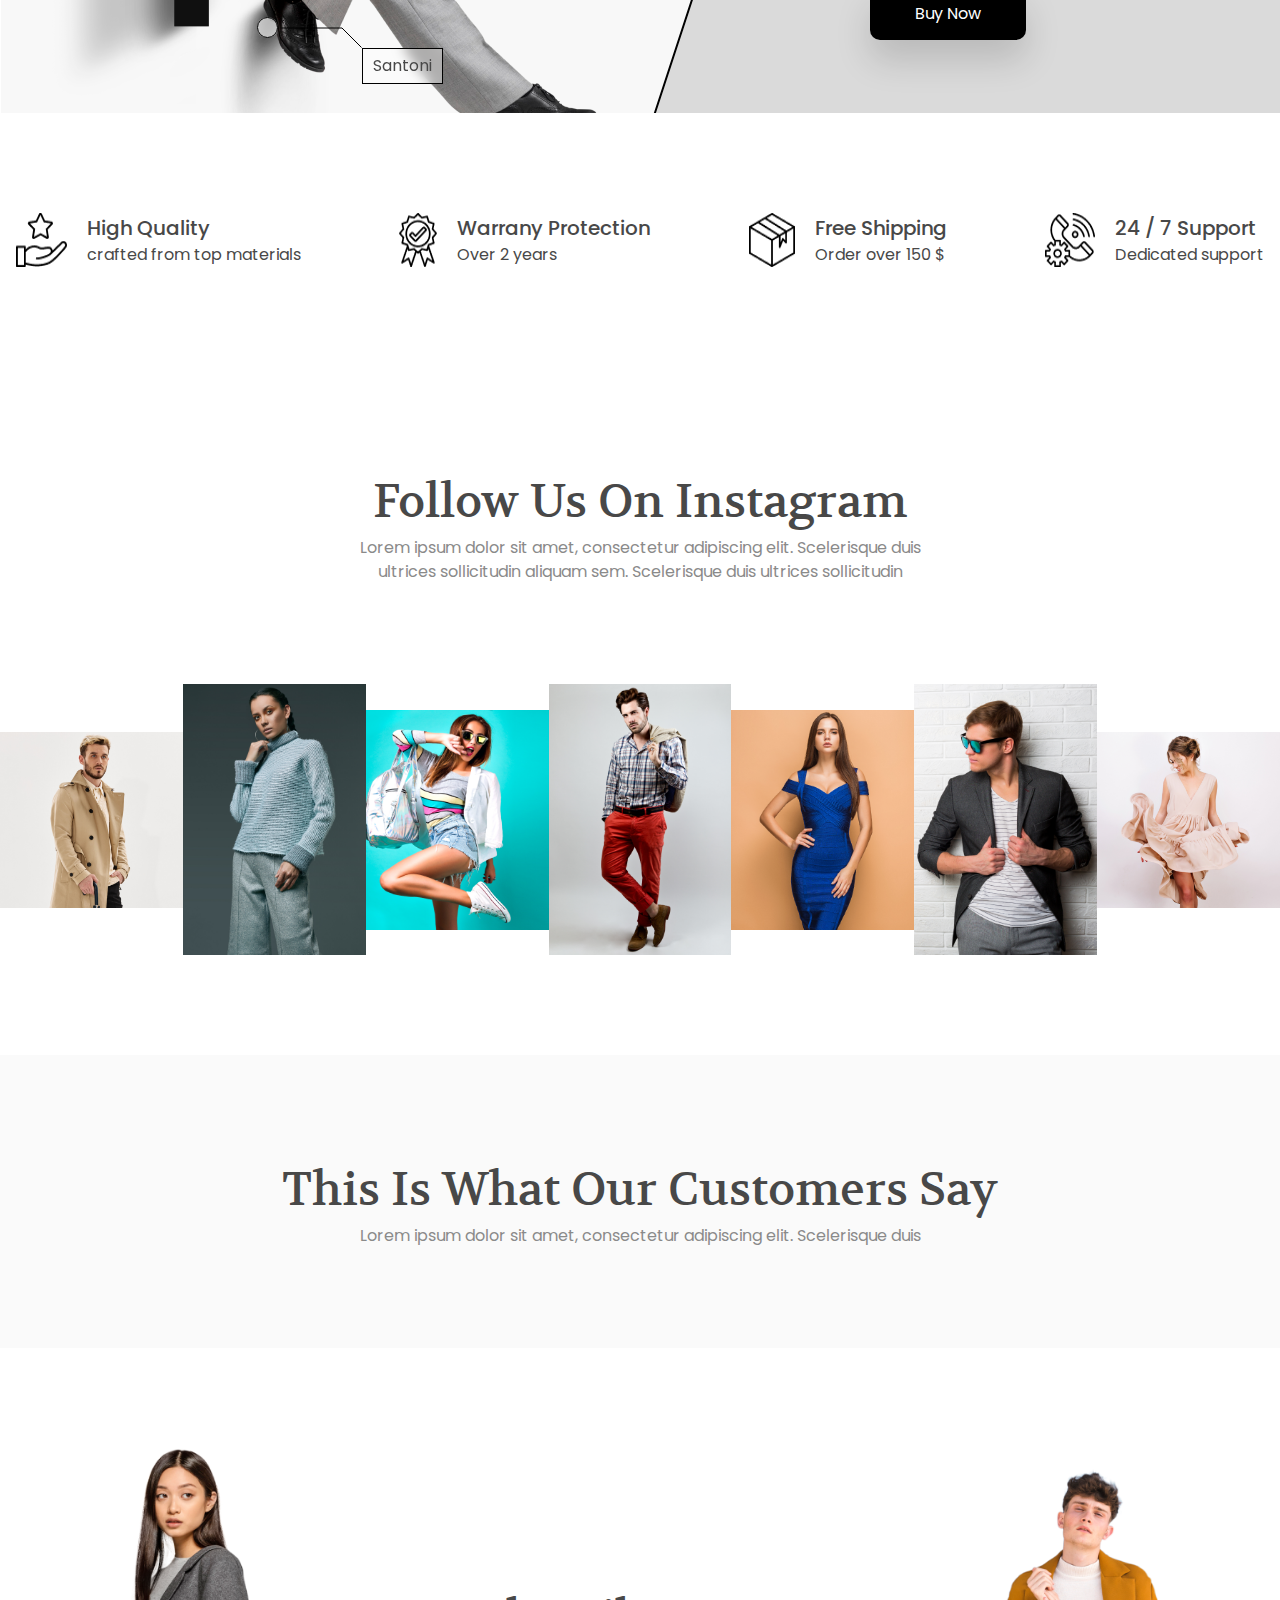
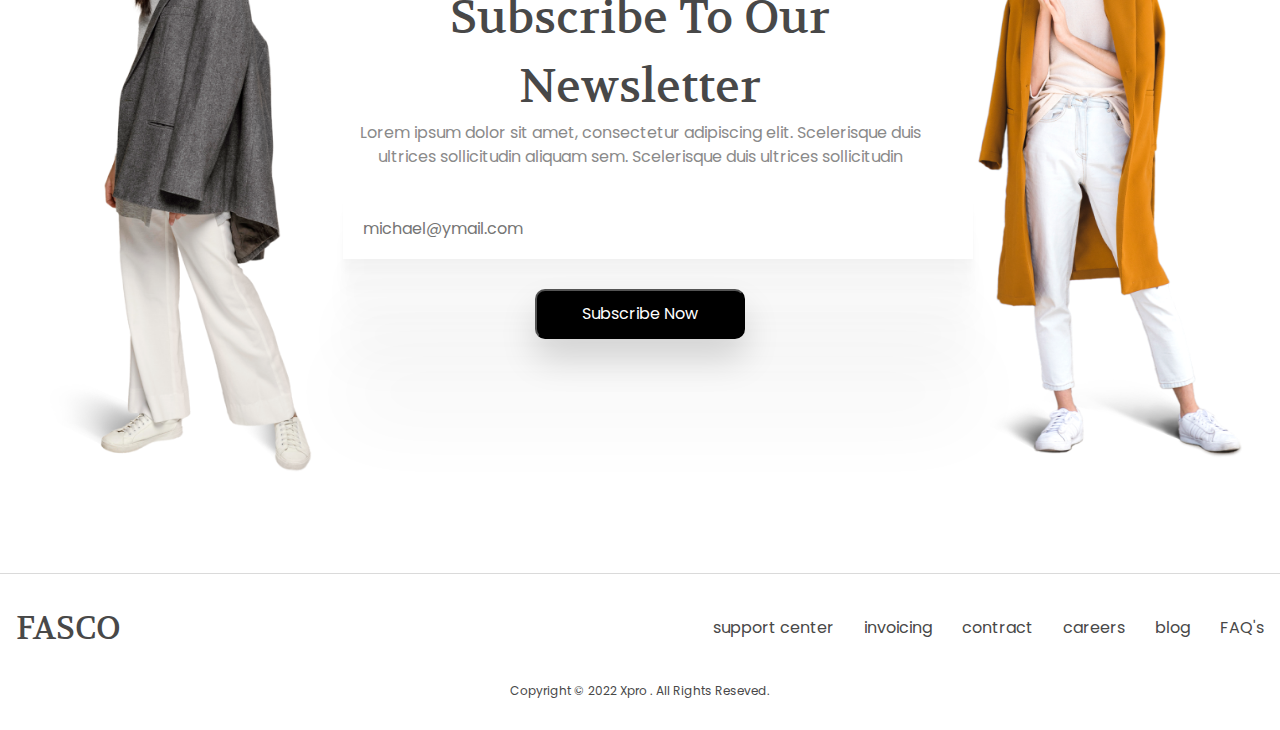
==== commit 24e9e73a: "Style peaky blinders section" ====
--- a/index.html
+++ b/index.html
@@ -385,31 +385,13 @@
       <!-- peaky-blinders section --->
       <section class="peaky-blinders">
         <div class="flex peaky-bliders-wrapper">
-          <div class="image-box col-2">
-            <div class="pointer-small">
-              <img src="resources/icons/point_1.svg" alt="" />
-              <div class="pointer-text-box">Flat Cap</div>
-            </div>
-            <div class="pointer-small">
-              <img src="resources/icons/point_1.svg" alt="" />
-              <div class="pointer-text-box">Hugo Boss</div>
-            </div>
-            <div class="pointer-small">
-              <img src="resources/icons/point_1.svg" alt="" />
-              <div class="pointer-text-box">Santoni</div>
-            </div>
-            <div class="pointer-left">
-              <img src="resources/icons/point_1.svg" alt="" />
-              <div class="pointer-text-box">Suspender</div>
-            </div>
-          </div>
           <div class="text-box col-2 bg-700">
             <span class="text-accent-500 capitalize">women collection</span>
             <h2 class="ff-heading fs-headings fw-regular capitalize">
               peaky bliders
             </h2>
             <span class="uppercase text-neutral-900">description</span>
-            <p class="text-accent-500 w-text">
+            <p class="text-accent-500" style="width: 515px">
               Lorem ipsum dolor sit amet, consectetur adipiscing elit.
               Scelerisque duis ultrices sollicitudin aliquam sem. Scelerisque
               duis ultrices sollicitudin. Lorem ipsum dolor sit amet,
@@ -418,6 +400,24 @@
             <p class="text-accent-500">Size: <span>M</span></p>
             <h4 class="fs-700 text-neutral-900 fw-semi-bold">$100.00</h4>
             <a href="" class="capitalize button">buy now</a>
+          </div>
+          <div class="image-box col-2">
+            <div class="pointer-small">
+              <img src="resources/icons/point_1.svg" alt="" />
+              <div class="pointer-text-box">Flat Cap</div>
+            </div>
+            <div class="pointer-small">
+              <img src="resources/icons/point_1.svg" alt="" />
+              <div class="pointer-text-box">Hugo Boss</div>
+            </div>
+            <div class="pointer-small">
+              <img src="resources/icons/point_1.svg" alt="" />
+              <div class="pointer-text-box">Santoni</div>
+            </div>
+            <div class="pointer-long">
+              <img src="resources/icons/point_2.svg" alt="" />
+              <div class="pointer-text-box">Suspender</div>
+            </div>
           </div>
         </div>
       </section>
--- a/resources/css/style.css
+++ b/resources/css/style.css
@@ -558,6 +558,7 @@
 
 .peaky-bliders-wrapper {
   height: 570px;
+  flex-direction: row-reverse;
 }
 
 .peaky-blinders .image-box {
@@ -567,59 +568,25 @@
   margin-right: -40px;
 }
 
-.peaky-blinders .image-box .pointer-small:first-child {
-  position: absolute;
-  left: 45%;
-  top: 4%;
-}
-
-.peaky-blinders .image-box .pointer-small:nth-child(2) {
-  position: absolute;
-  top: 40%;
-  left: 55%;
-  transform: translate(-50%, -50%);
-}
-
-.peaky-blinders .image-box .pointer-small:nth-child(3) {
-  position: absolute;
-  left: 55%;
-  bottom: 5%;
-  transform: translateX(-50%);
-}
-
-.peaky-blinders .image-box .pointer-left {
-  position: absolute;
-  left: 9%;
-  top: 25%;
-}
-
-.peaky-blinders .image-box .pointer-small .pointer-text-box,
-.peaky-blinders .image-box .pointer-left .pointer-text-box {
-  padding: 7px 30px;
-  border: 1px solid #000;
-  background: rgba(255, 255, 255, 0.41);
-  backdrop-filter: blur(6px);
-}
-
-.peaky-blinders .image-box .pointer-small .pointer-text-box {
-  margin-left: 105px;
-}
-
-.peaky-blinders .image-box .pointer-left .pointer-text-box {
-  margin-right: 105px;
-}
-
-.peaky-blinders .image-box .pointer-left img {
-  margin-left: 105px;
-  transform: rotateX(180deg);
-  transform: rotateY(180deg);
-}
-
 .peaky-blinders .text-box {
   padding: 60px;
-  gap: 20px;
-  z-index: 1;
-  height: 100%;
+  padding-left: 230px;
+  position: relative;
+  overflow: hidden;
+  width: 100%;
+  margin-left: 39px;
+}
+
+.peaky-blinders .text-box::before {
+  content: '';
+  position: absolute;
+  left: -20%;
+  top: 40%;
+  transform: translateY(-40%) rotate(18.143deg);
+  background: #f8f8f8;
+  width: 35%;
+  height: 140%;
+  border: 2px solid var(--clr-neutral-900);
 }
 
 .peaky-blinders .text-box span,
@@ -631,6 +598,74 @@
 
 .peaky-blinders .text-box a {
   margin-bottom: 60px;
+}
+
+.peaky-blinders .image-box .pointer-small,
+.peaky-blinders .image-box .pointer-long {
+  position: absolute;
+}
+
+.peaky-blinders .image-box .pointer-small:first-child {
+  top: 10px;
+  left: 42%;
+}
+
+.peaky-blinders .image-box .pointer-small:nth-child(2) {
+  top: 35%;
+  left: 38%;
+}
+
+.peaky-blinders .image-box .pointer-small:nth-child(3) {
+  bottom: 5%;
+  left: 40%;
+}
+
+.peaky-blinders .image-box .pointer-long {
+  left: 0;
+  top: 30%;
+}
+
+.peaky-blinders .image-box .pointer-small .pointer-text-box,
+.peaky-blinders .image-box .pointer-long .pointer-text-box {
+  padding: 5px 10px;
+  border: 1px solid #000;
+  background: rgba(255, 255, 255, 0.41);
+  backdrop-filter: blur(6px);
+}
+
+.peaky-blinders .image-box .pointer-small .pointer-text-box {
+  float: right;
+  margin-left: 105px;
+}
+
+.peaky-blinders .image-box .pointer-long .pointer-text-box {
+  float: left;
+}
+
+.peaky-blinders .image-box .pointer-long img {
+  margin-left: 105px;
+}
+
+@media (max-width: 800px) {
+  .peaky-bliders-wrapper {
+    display: block;
+    height: auto;
+  }
+
+  .peaky-blinders .image-box,
+  .peaky-blinders .text-box {
+    width: 100%;
+  }
+
+  .peaky-blinders .text-box {
+    margin-left: 0;
+    padding-left: 10px;
+  }
+
+  .peaky-blinders .text-box::before {
+    position: static;
+    border: none;
+  }
 }
 
 /* feature section */
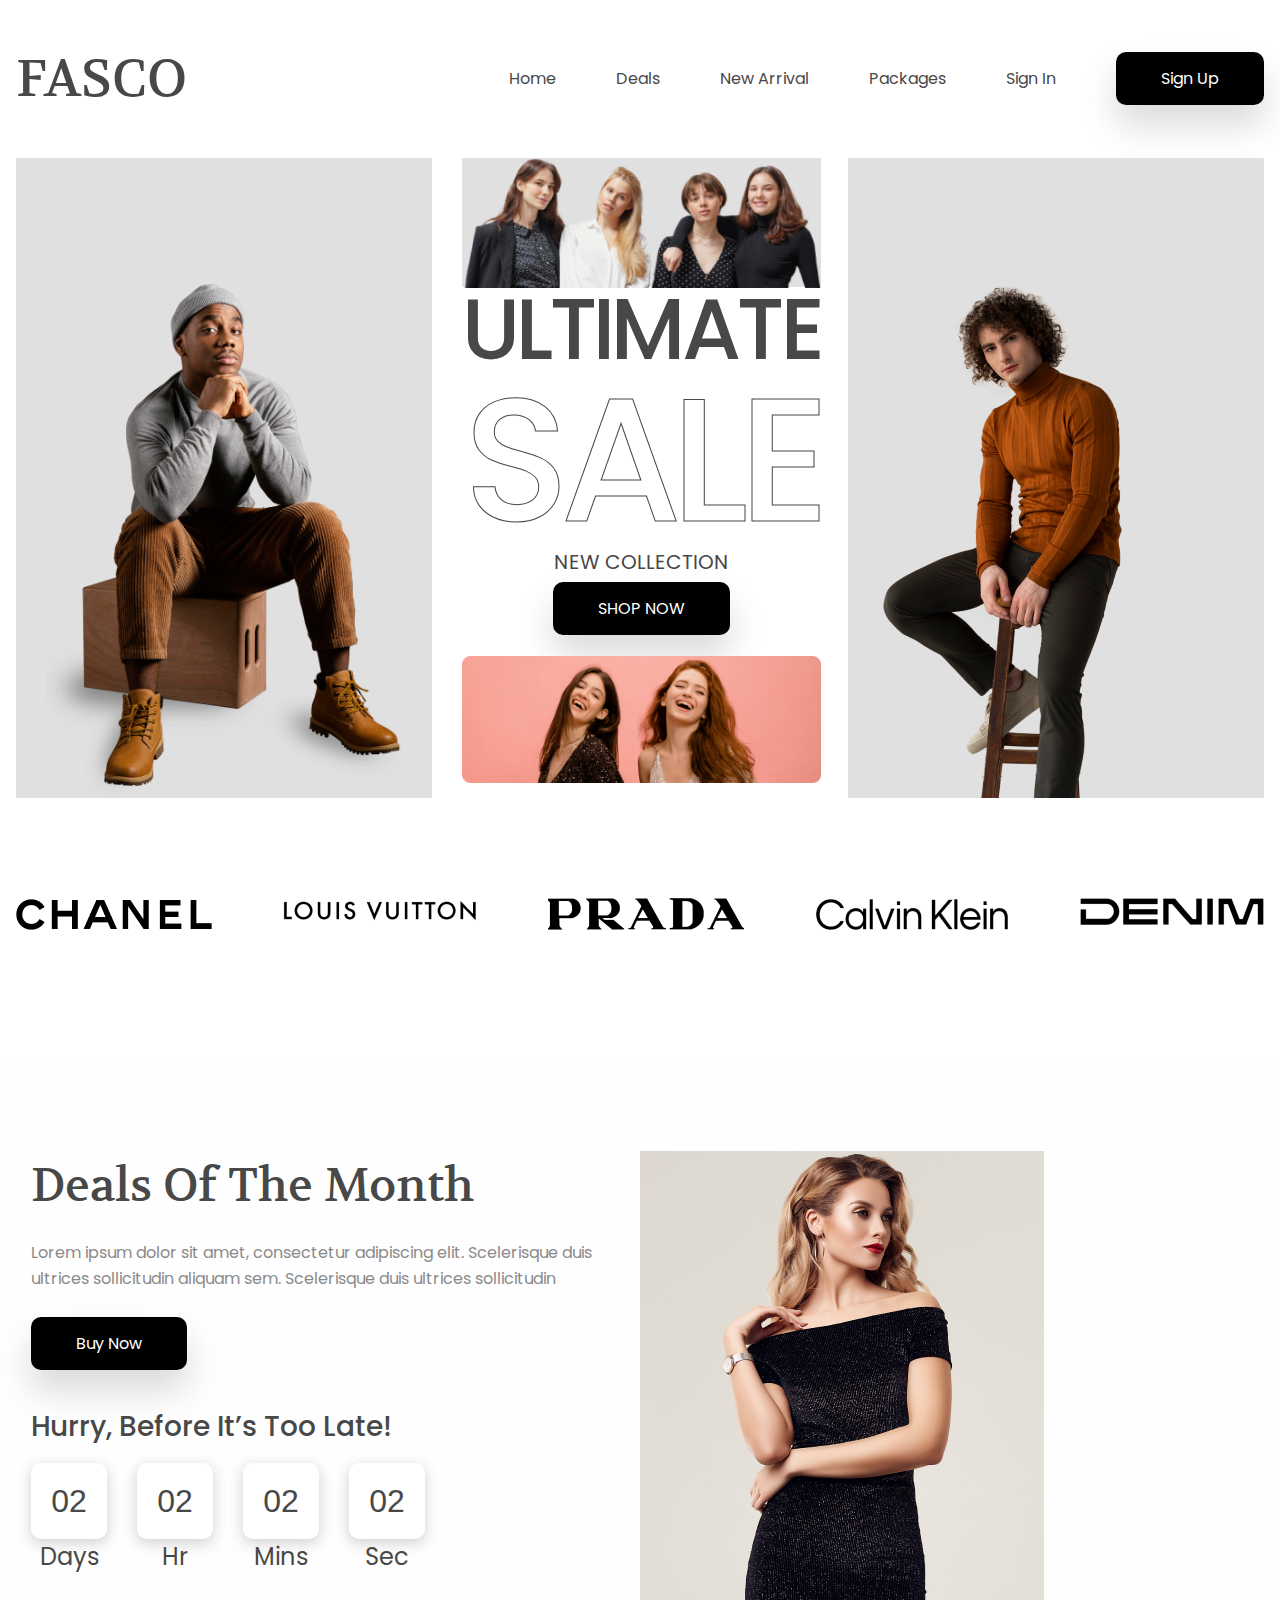
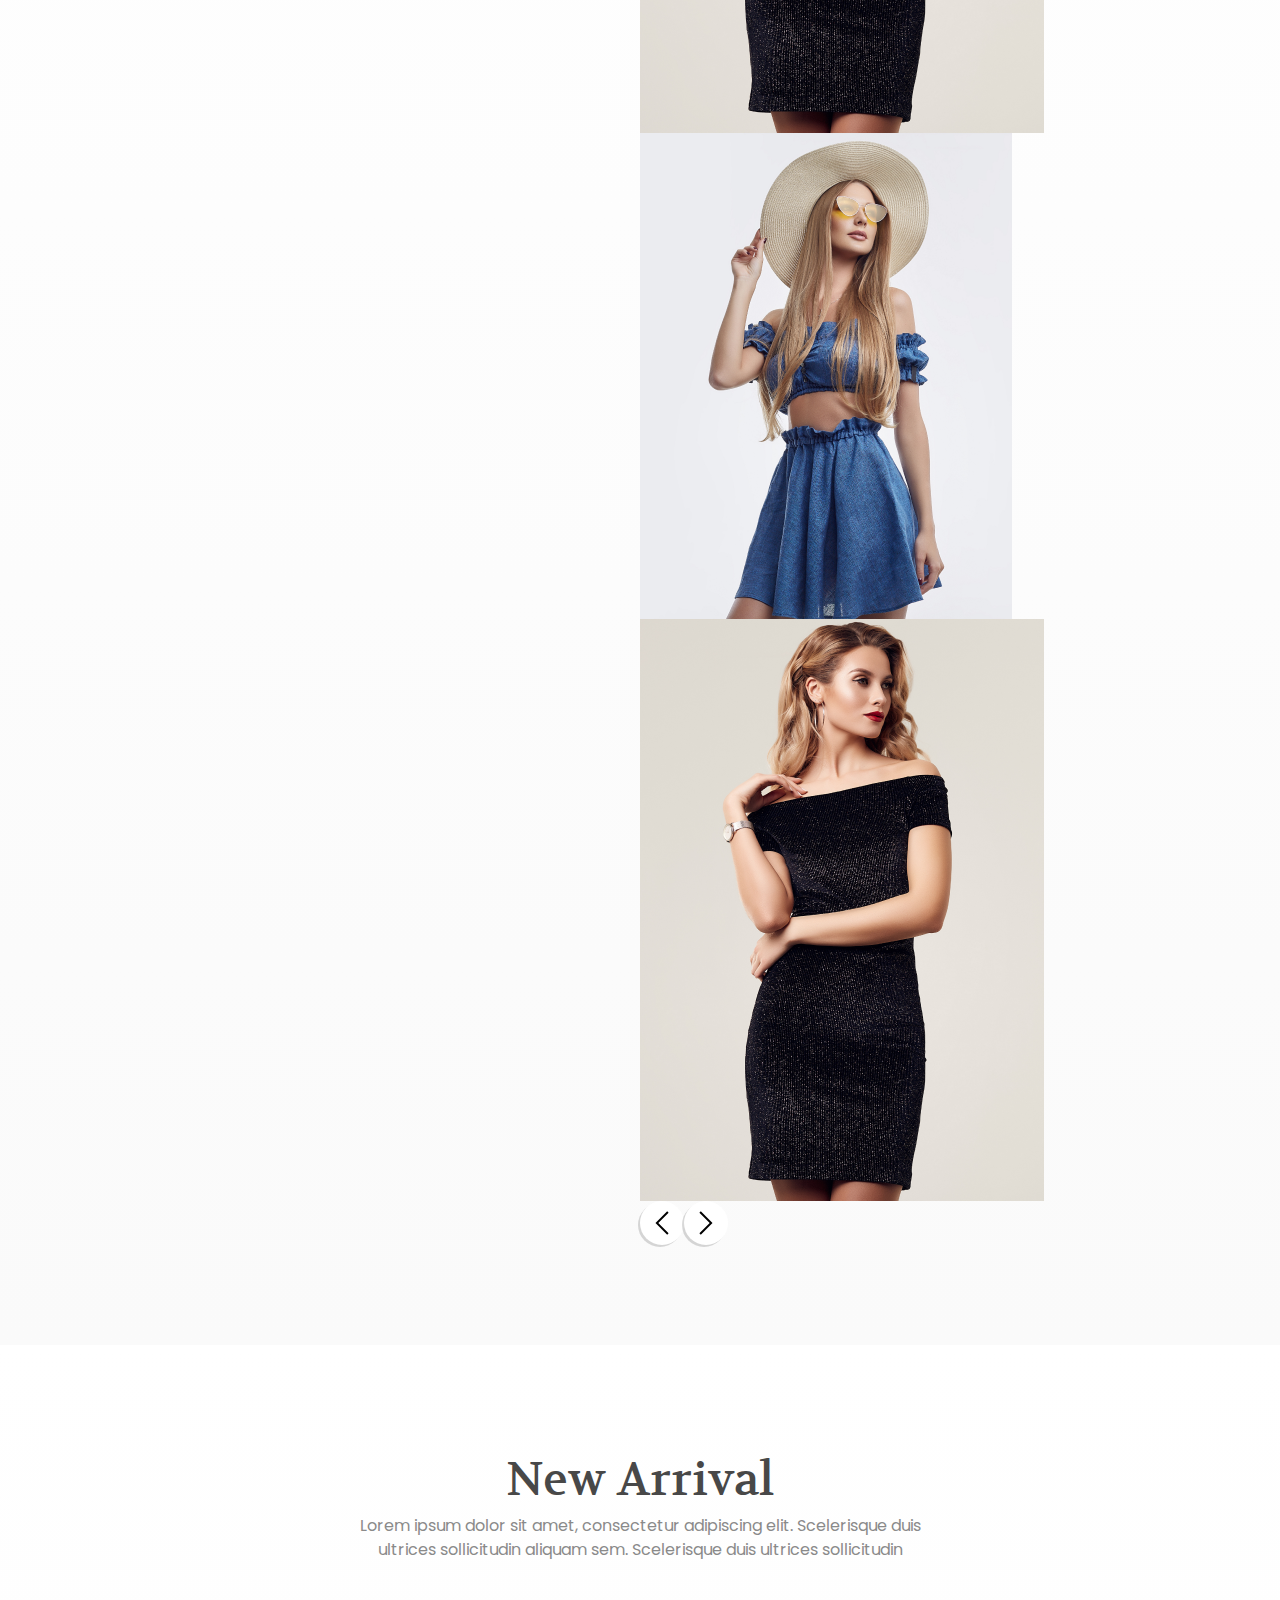
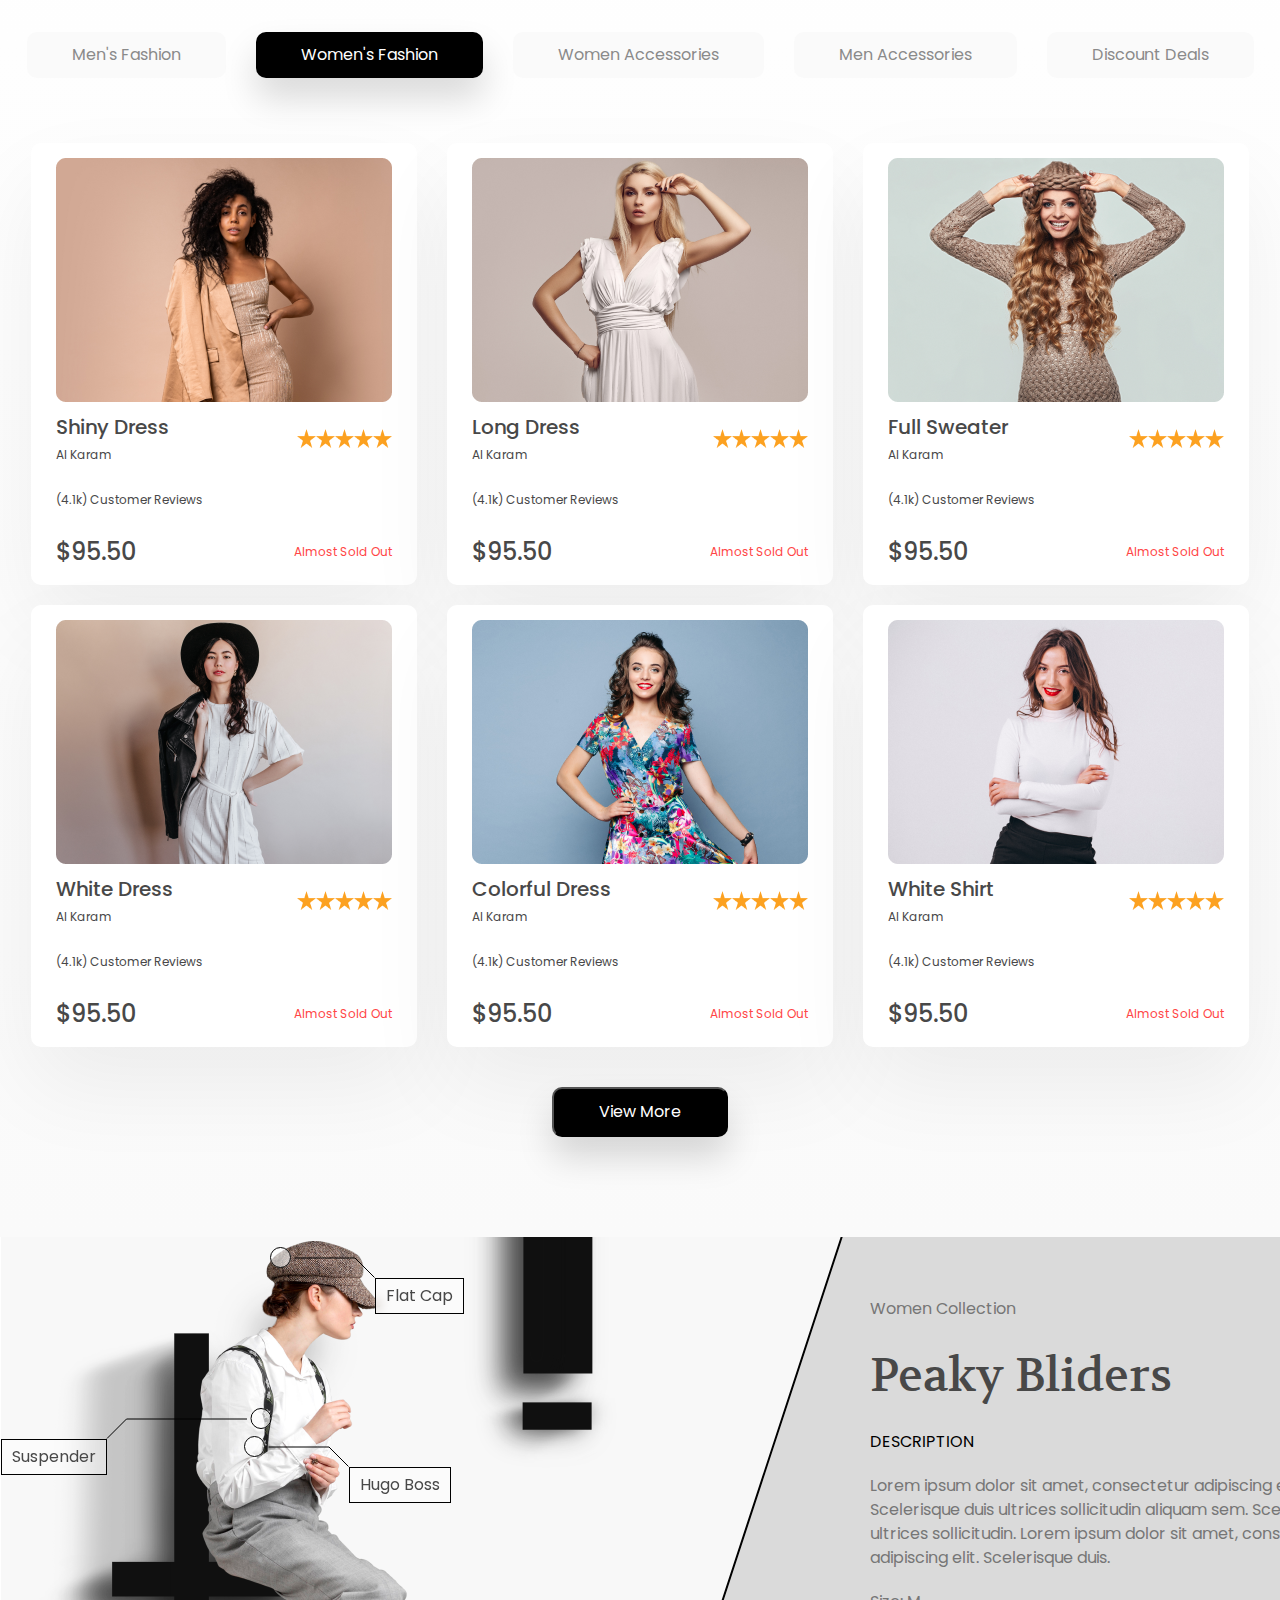
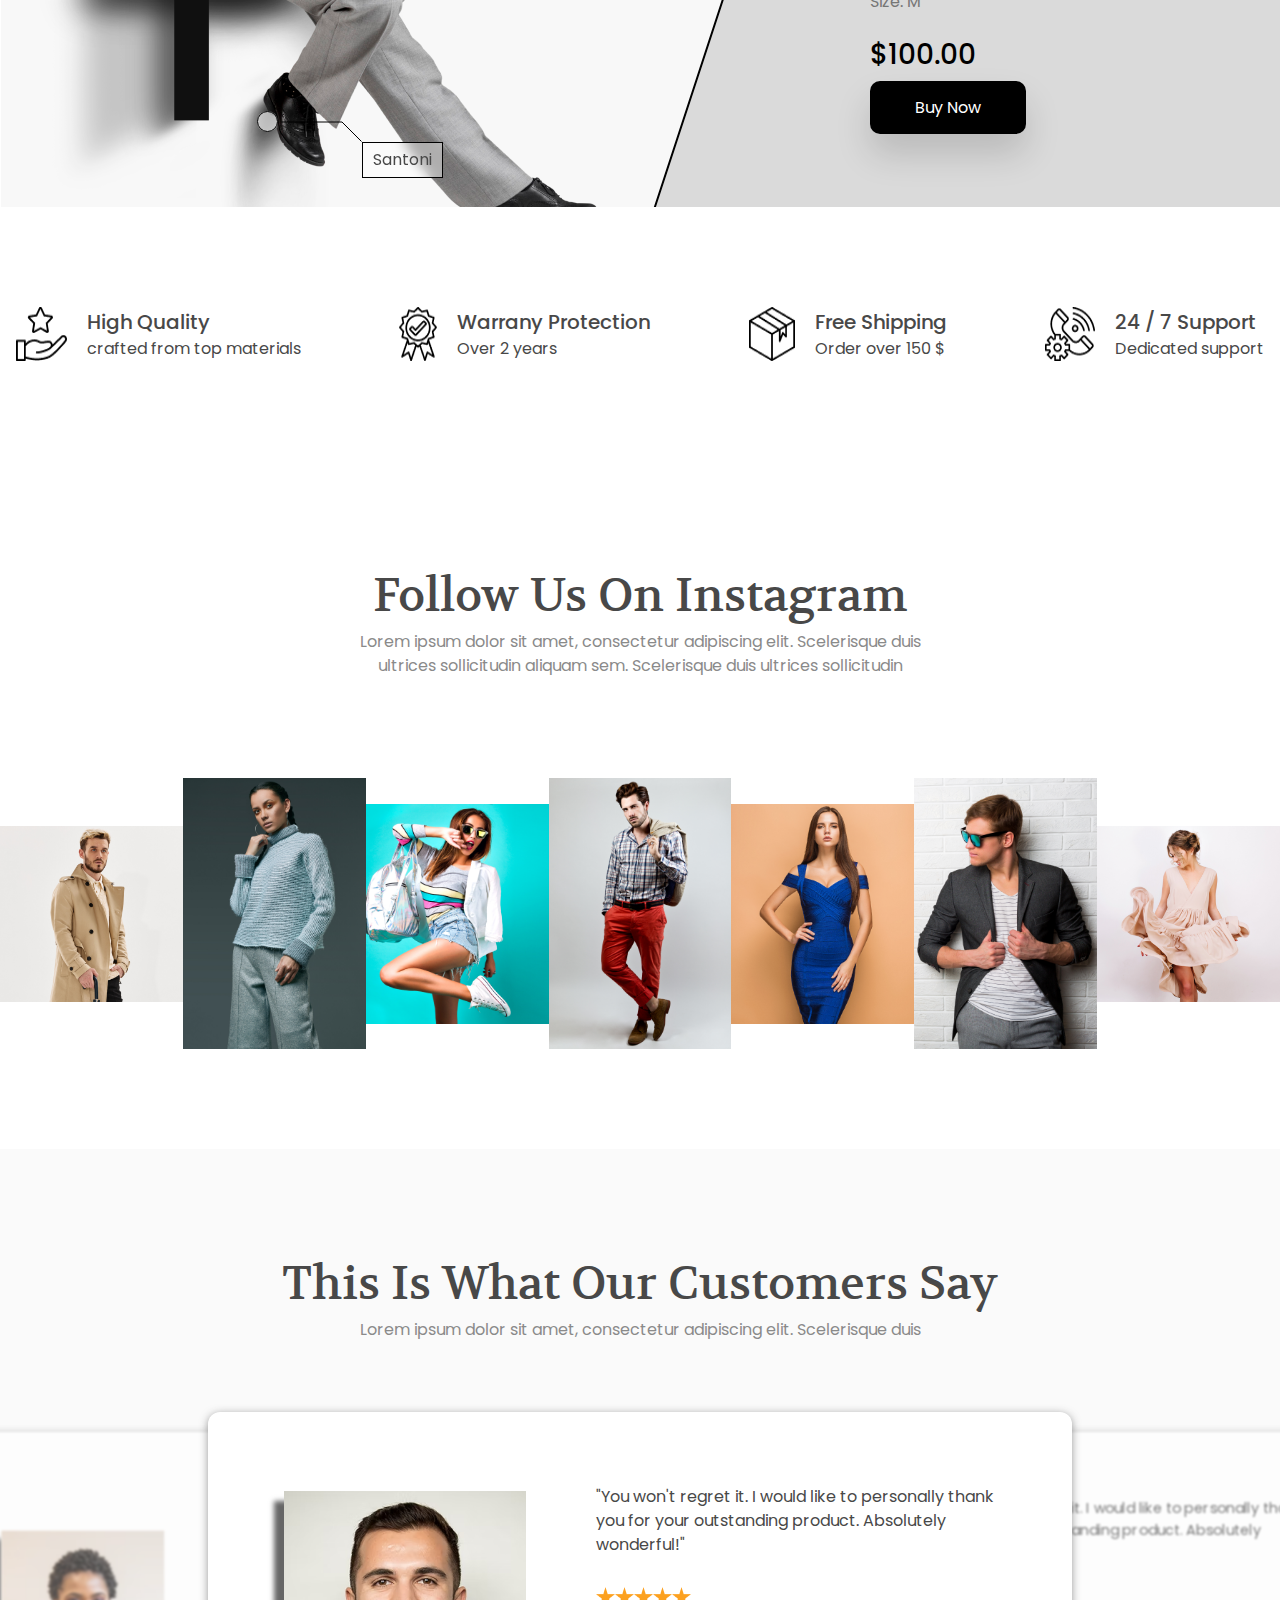
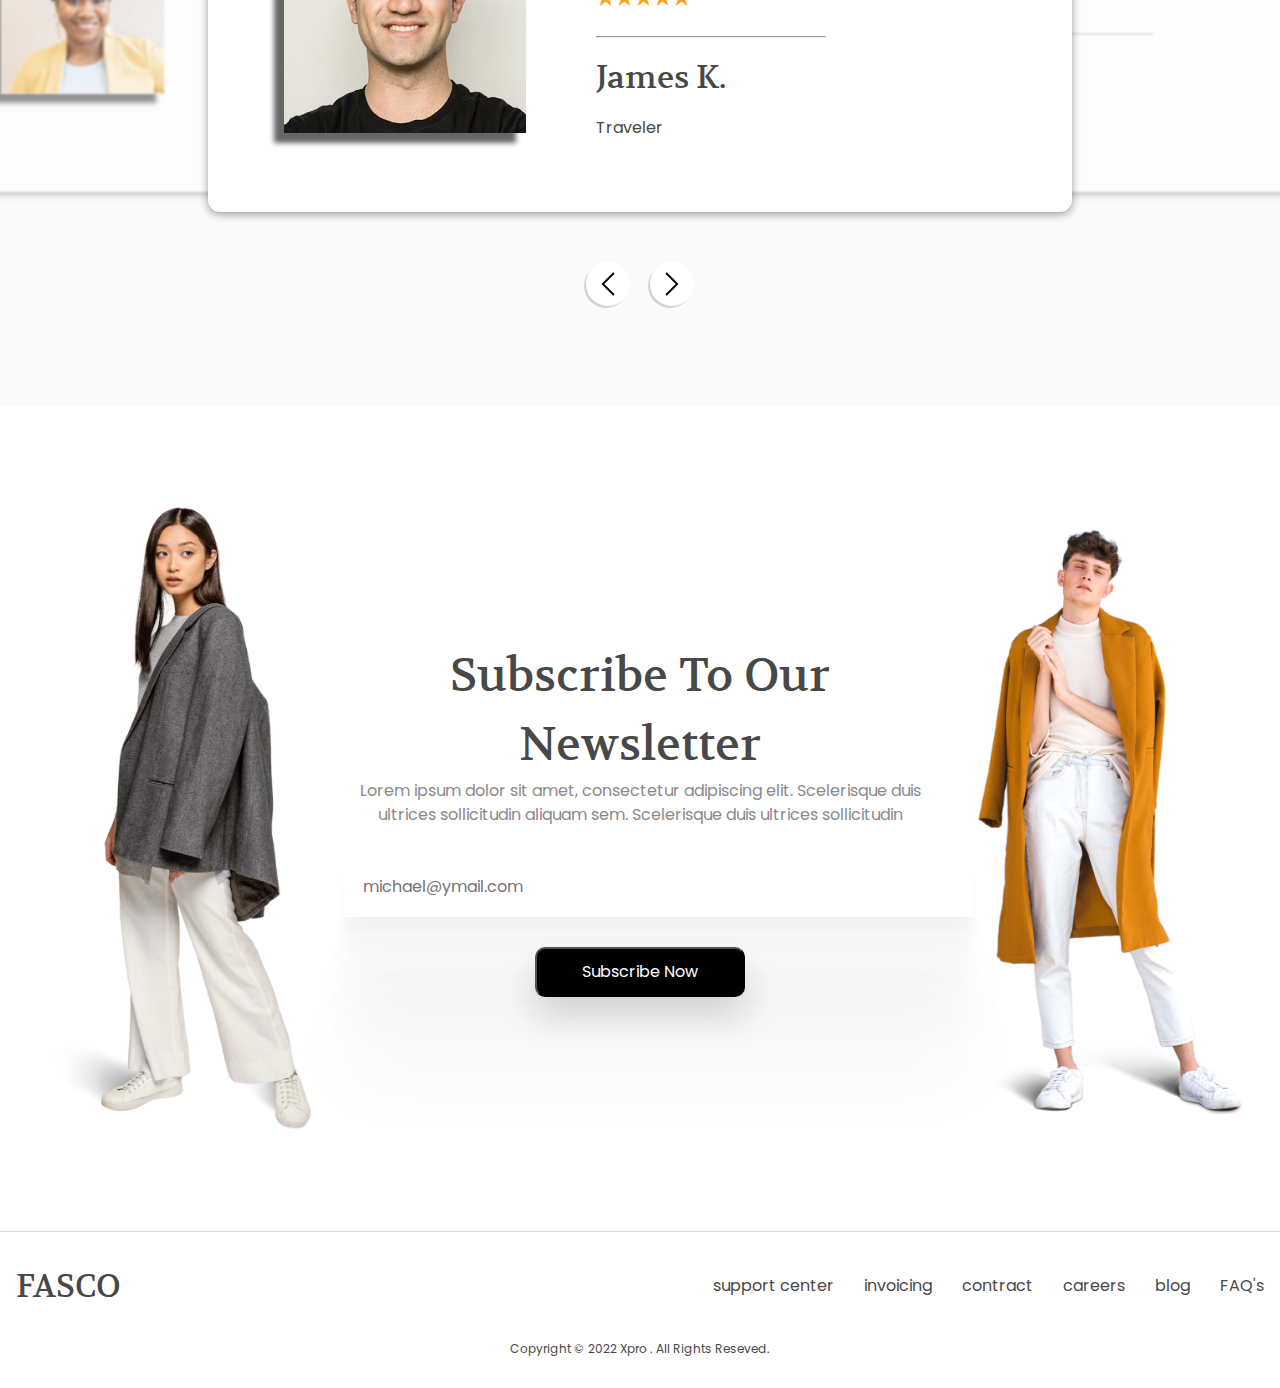
==== commit e4469e63: "Testminial section carousel" ====
--- a/index.html
+++ b/index.html
@@ -23,6 +23,7 @@
 
     <!-- CSS -->
     <link rel="stylesheet" href="resources/css/style.css" />
+    <link rel="stylesheet" href="resources/css/slider.css" />
   </head>
   <body>
     <header>
@@ -135,9 +136,9 @@
 
       <!-- Deal of month section -->
       <section class="deal">
-        <!-- <div class="deal-container">
+        <div class="container">
           <div class="deal-box flex">
-            <div class="time-countdown">
+            <div class="time-countdown col-2">
               <h2 class="ff-heading fs-headings fw-regular capitalize">
                 Deals Of The Month
               </h2>
@@ -191,16 +192,35 @@
                 </div>
               </div>
             </div>
-            <div class="slider flex">
-              <div class="slide">
-                <img src="resources/images/carousel_1.png" alt="" />
-              </div>
-              <div class="slide">
-                <img src="resources/images/carousel_2.png" alt="" />
-              </div>
-            </div>
-          </div>
-        </div> -->
+            <div class="slider-container">
+              <div class="slider-wrapper">
+                <div class="slider flex">
+                  <div class="slide active">
+                    <img src="resources/images/carousel_1.png" alt="" />
+                  </div>
+                  <div class="slide next">
+                    <img src="resources/images/carousel_2.png" alt="" />
+                  </div>
+                  <div class="slide">
+                    <img src="resources/images/carousel_1.png" alt="" />
+                  </div>
+                </div>
+              </div>
+              <div class="btn-container flex">
+                <button class="slider-btn flex justify-center items-center">
+                  <img
+                    src="resources/icons/next.svg"
+                    alt=""
+                    style="transform: rotate(180deg)"
+                  />
+                </button>
+                <button class="slider-btn flex justify-center items-center">
+                  <img src="resources/icons/next.svg" alt="" />
+                </button>
+              </div>
+            </div>
+          </div>
+        </div>
       </section>
       <!-- End of Deal of month section -->
 
@@ -493,13 +513,67 @@
             Lorem ipsum dolor sit amet, consectetur adipiscing elit. Scelerisque
             duis
           </p>
-          <div class="testimonials flex items-center justify-between">
-            <!-- curosel -->
-            <div class="testimonials-container">
-              <div class="testimonial previous"></div>
-              <div class="testimonial active"></div>
-              <div class="testimonial next"></div>
-            </div>
+
+          <div class="carousel">
+            <ul class="carousel__list">
+              <li class="carousel__item" data-pos="-1">
+                <div class="carousel_img">
+                  <img src="resources/images/testimonial_2.png" alt="" />
+                </div>
+                <div class="carousel__item-text-box">
+                  <p class="des text-primary-400">
+                    "You won't regret it. I would like to personally thank you
+                    for your outstanding product. Absolutely wonderful!"
+                  </p>
+                  <img src="resources/icons/stars.png" alt="" />
+                  <hr style="width: 230px" />
+                  <h3 class="fs-800 ff-heading">James K.</h3>
+                  <p>Traveler</p>
+                </div>
+              </li>
+              <li class="carousel__item" data-pos="0">
+                <div class="carousel_img">
+                  <img src="resources/images/testimonial_1.png" alt="" />
+                </div>
+                <div class="carousel__item-text-box">
+                  <p class="des text-primary-400">
+                    "You won't regret it. I would like to personally thank you
+                    for your outstanding product. Absolutely wonderful!"
+                  </p>
+                  <img src="resources/icons/stars.png" alt="" />
+                  <hr style="width: 230px" />
+                  <h3 class="fs-800 ff-heading">James K.</h3>
+                  <p>Traveler</p>
+                </div>
+              </li>
+              <li class="carousel__item" data-pos="1">
+                <div class="carousel_img">
+                  <img src="resources/images/testimonial_1.png" alt="" />
+                </div>
+                <div class="carousel__item-text-box">
+                  <p class="des text-primary-400">
+                    "You won't regret it. I would like to personally thank you
+                    for your outstanding product. Absolutely wonderful!"
+                  </p>
+                  <img src="resources/icons/stars.png" alt="" />
+                  <hr style="width: 230px" />
+                  <h3 class="fs-800 ff-heading">James K.</h3>
+                  <p>Traveler</p>
+                </div>
+              </li>
+            </ul>
+          </div>
+          <div style="margin-top: 150px; gap: 20px" class="flex justify-center">
+            <button id="prevButton" class="slider-btn">
+              <img
+                src="resources/icons/next.svg"
+                alt=""
+                style="transform: rotate(180deg)"
+              />
+            </button>
+            <button id="nextButton" class="slider-btn">
+              <img src="resources/icons/next.svg" alt="" />
+            </button>
           </div>
         </div>
       </section>
--- a/resources/css/style.css
+++ b/resources/css/style.css
@@ -326,6 +326,15 @@
   /* box-shadow: 0px 20px 35px 0px rgba(0, 0, 0, 0.15); */
 }
 
+.slider-btn {
+  cursor: pointer;
+  padding: 10px;
+  background-color: var(--clr-neutral-100);
+  border-radius: 100%;
+  box-shadow: -2px 2px rgba(0, 0, 0, 0.15);
+  border: 0;
+}
+
 /* navigation */
 
 header {
@@ -451,17 +460,11 @@
 }
 
 .deal-box {
-  width: 1000%;
-  overflow: hidden;
+  flex-wrap: nowrap;
 }
 
 .deal-box .time-countdown {
   width: 450px;
-}
-
-.box {
-  overflow: visible;
-  width: 100%;
 }
 
 .timer {
@@ -482,11 +485,6 @@
   border-radius: 10px;
   background-color: var(--clr-neutral-100);
   box-shadow: 0px 4px 14px 1px rgba(0, 0, 0, 0.16);
-}
-
-.slider {
-  overflow-y: visible;
-  width: 100%;
 }
 
 /* new arrival */
@@ -745,3 +743,99 @@
     margin-top: 20px;
   }
 }
+
+/* testmonial */
+.carousel {
+  display: flex;
+  width: 100%;
+  height: 100%;
+  align-items: center;
+  margin-top: 70px;
+}
+.carousel__list {
+  display: flex;
+  list-style: none;
+  position: relative;
+  width: 100%;
+  height: 300px;
+  justify-content: center;
+  perspective: 300px;
+}
+.carousel__item {
+  display: flex;
+  align-items: center;
+  justify-content: center;
+  gap: 70px;
+  background-color: var(--clr-neutral-100);
+  width: 864px;
+  height: 400px;
+  border-radius: 12px;
+  box-shadow: 0px 2px 8px 0px rgba(50, 50, 50, 0.5);
+  position: absolute;
+  transition: all 0.3s ease-in;
+}
+/* .carousel__item:nth-child(1) {
+  background: linear-gradient(45deg, #2d35eb 0%, #904ed4 100%);
+}
+.carousel__item:nth-child(2) {
+  background: linear-gradient(45deg, #2d35eb 0%, #fdbb2d 100%);
+}
+.carousel__item:nth-child(3) {
+  background: linear-gradient(45deg, #2d35eb 0%, #22c1c3 100%);
+}
+.carousel__item:nth-child(4) {
+  background: linear-gradient(45deg, #fdbb2d 0%, #904ed4 100%);
+}
+.carousel__item:nth-child(5) {
+  background: linear-gradient(45deg, #22c1c3 0%, #904ed4 100%);
+} */
+.carousel__item[data-pos='0'] {
+  z-index: 5;
+}
+.carousel__item[data-pos='-1'],
+.carousel__item[data-pos='1'] {
+  opacity: 0.7;
+  filter: blur(1px) grayscale(10%);
+}
+.carousel__item[data-pos='-1'] {
+  transform: translateX(-40%) scale(0.9);
+  z-index: 4;
+}
+.carousel__item[data-pos='1'] {
+  transform: translateX(40%) scale(0.9);
+  z-index: 4;
+}
+.carousel__item[data-pos='-2'],
+.carousel__item[data-pos='2'] {
+  opacity: 0.4;
+  filter: blur(3px) grayscale(20%);
+}
+.carousel__item[data-pos='-2'] {
+  transform: translateX(-70%) scale(0.8);
+  z-index: 3;
+}
+.carousel__item[data-pos='2'] {
+  transform: translateX(70%) scale(0.8);
+  z-index: 3;
+}
+
+.carousel_img {
+  box-shadow: -10px 10px 5px rgba(0, 0, 0, 0.6);
+}
+
+.carousel__item-text-box p {
+  width: 400px;
+}
+
+.carousel__item-text-box .des {
+  margin-bottom: 30px;
+}
+
+.carousel__item-text-box img {
+  margin-bottom: 30px;
+}
+
+.carousel__item-text-box hr,
+.carousel__item-text-box h3 {
+  margin-bottom: 15px;
+}
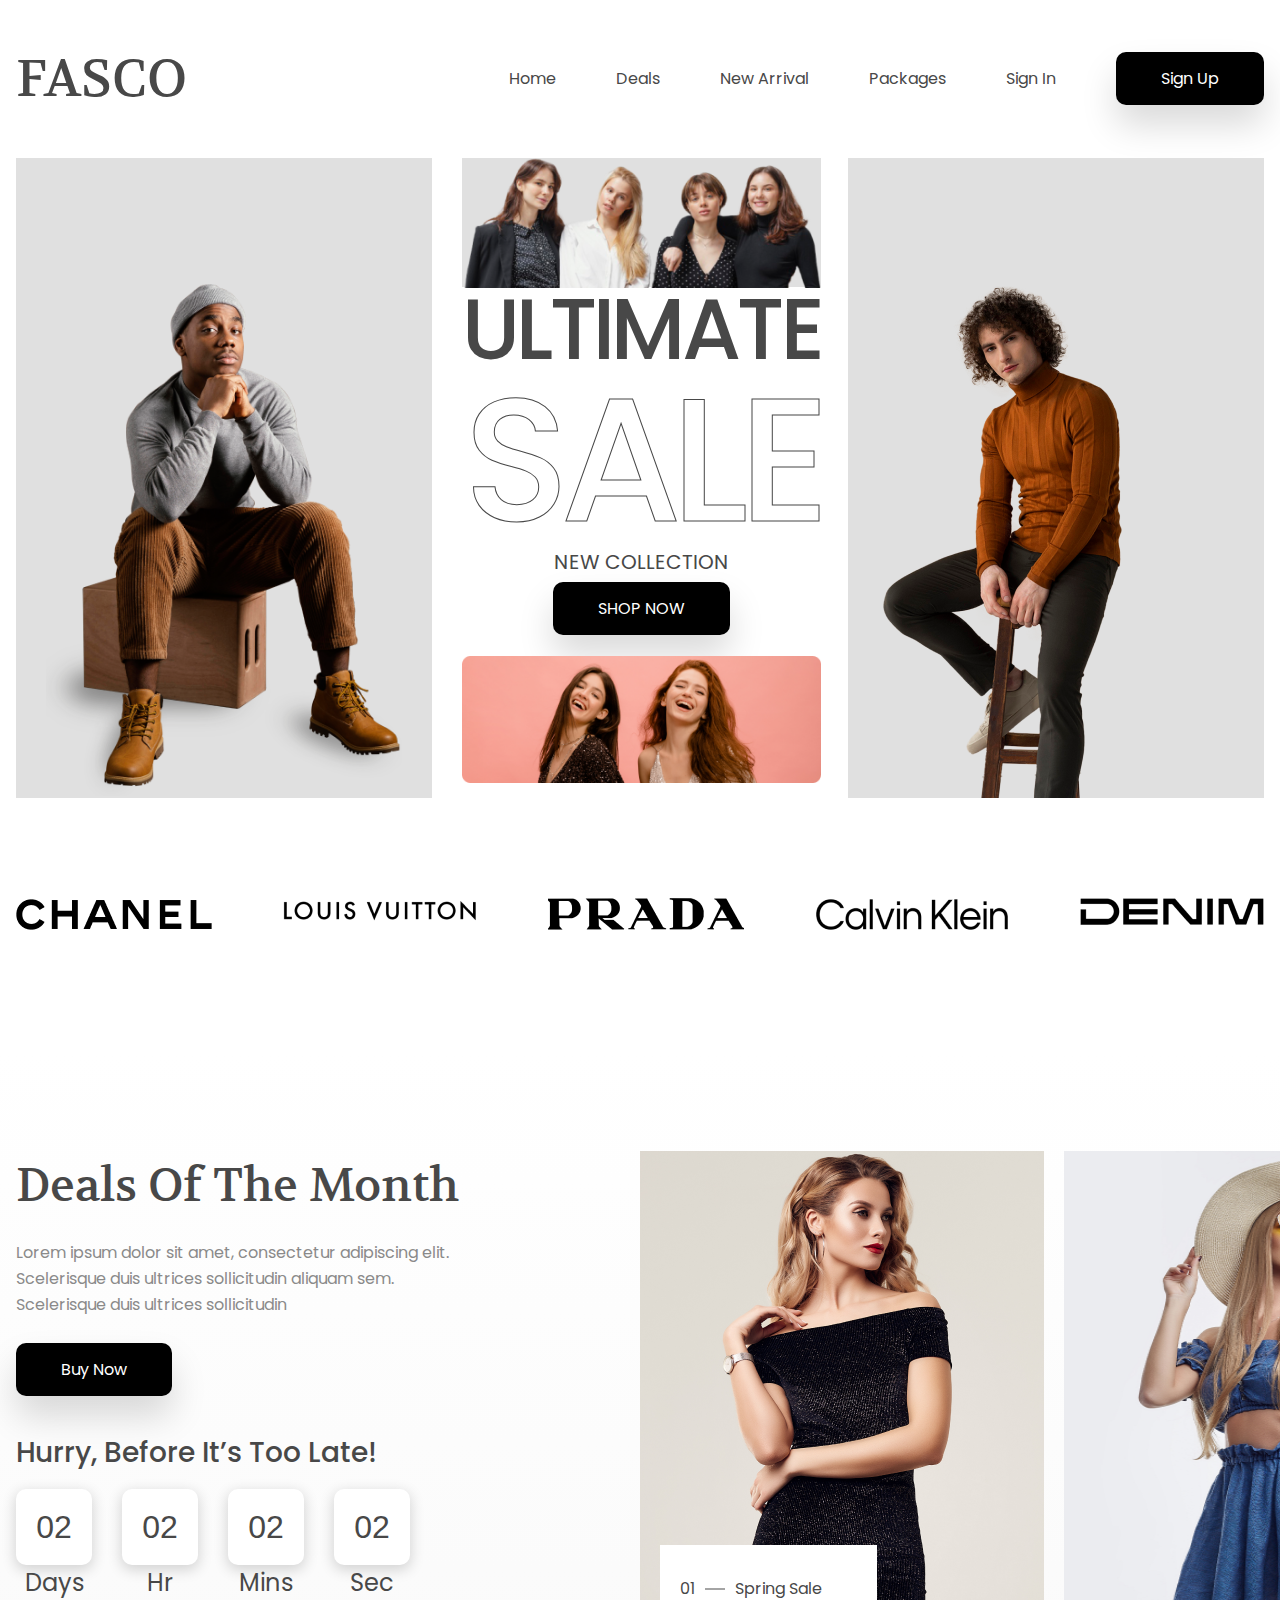
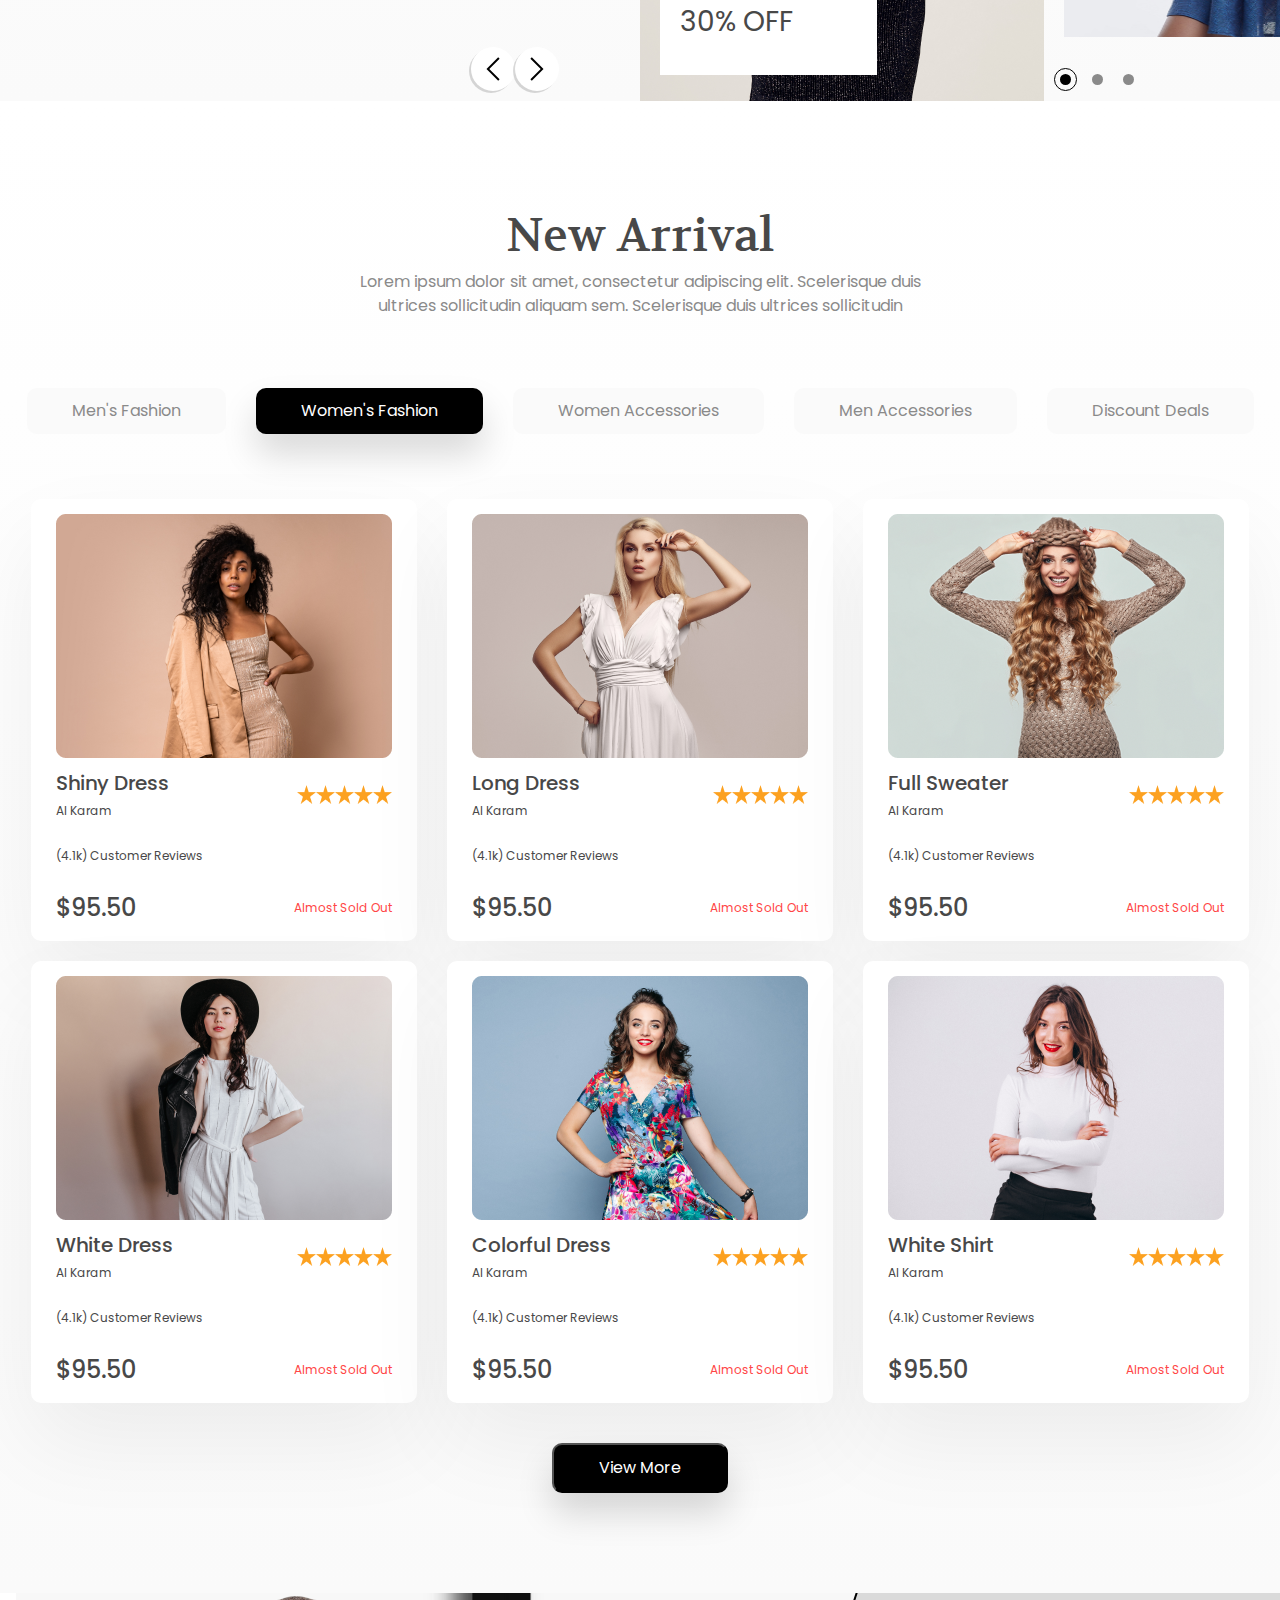
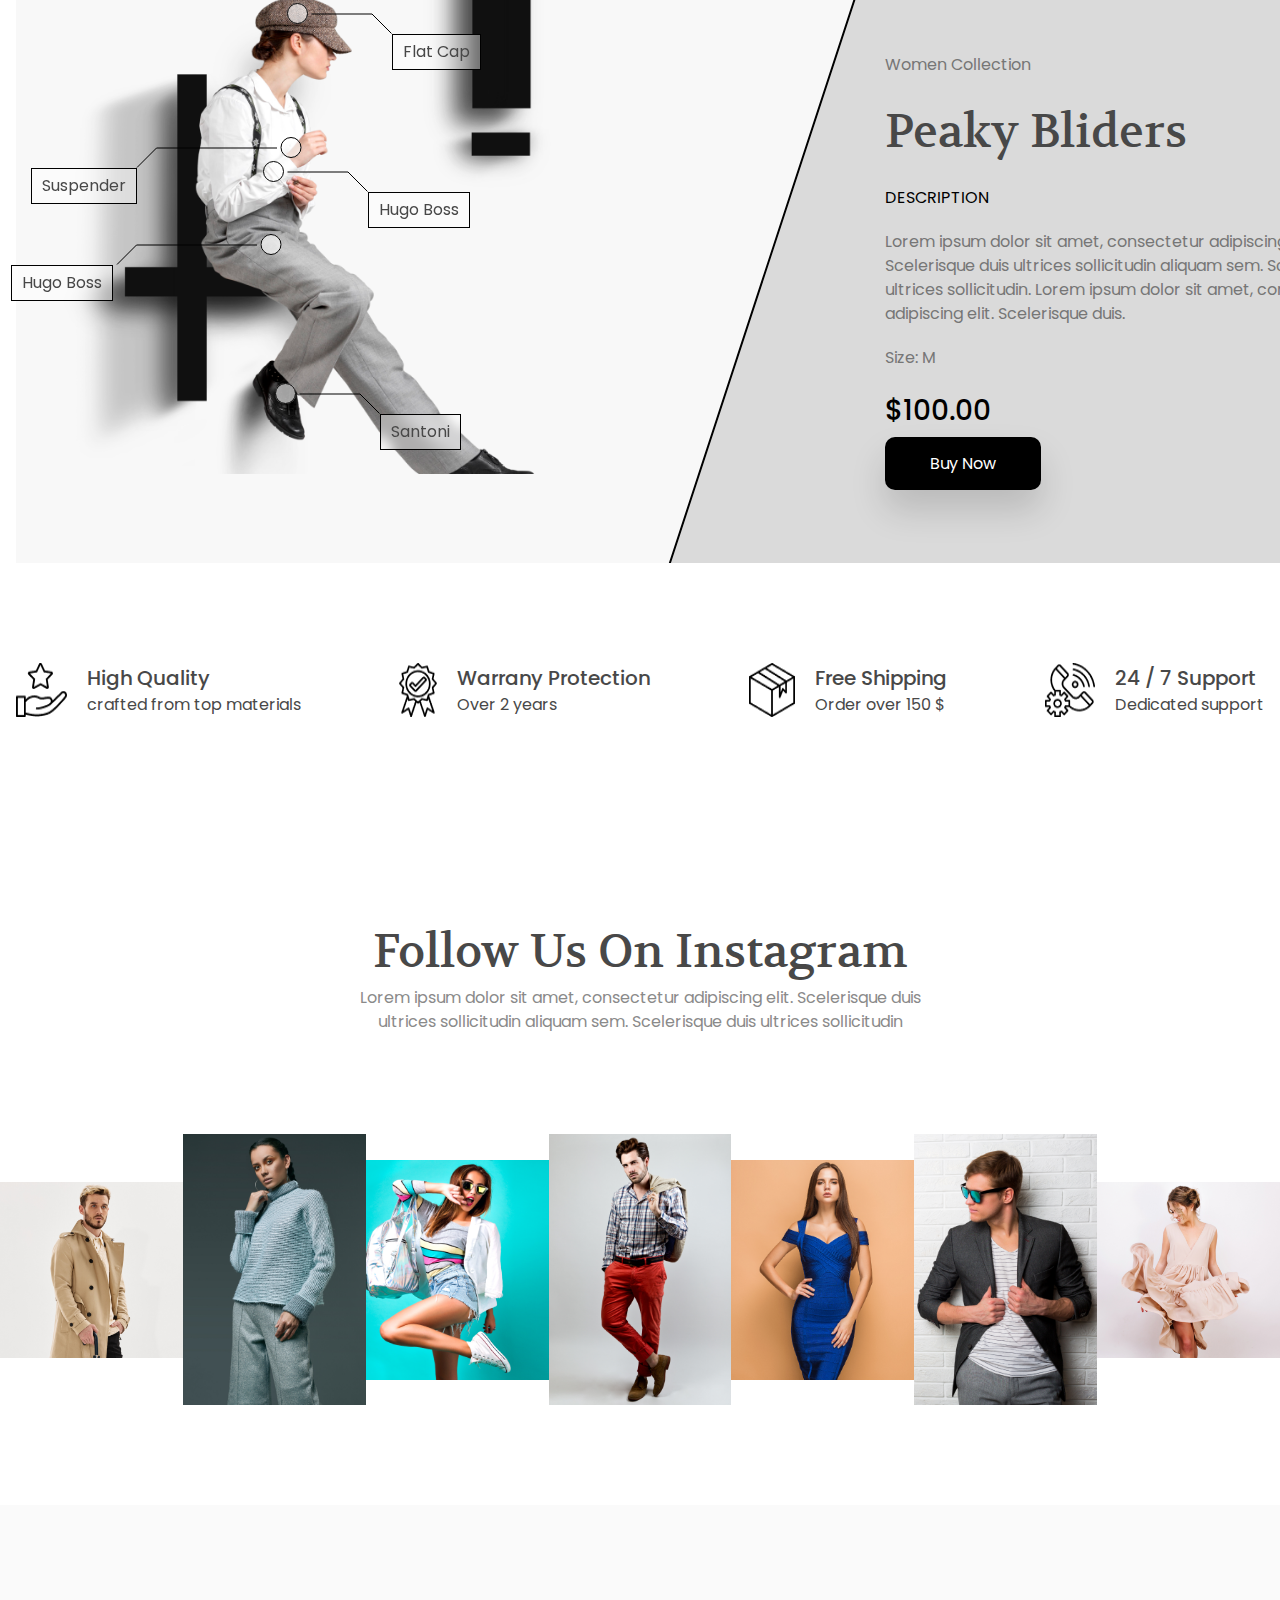
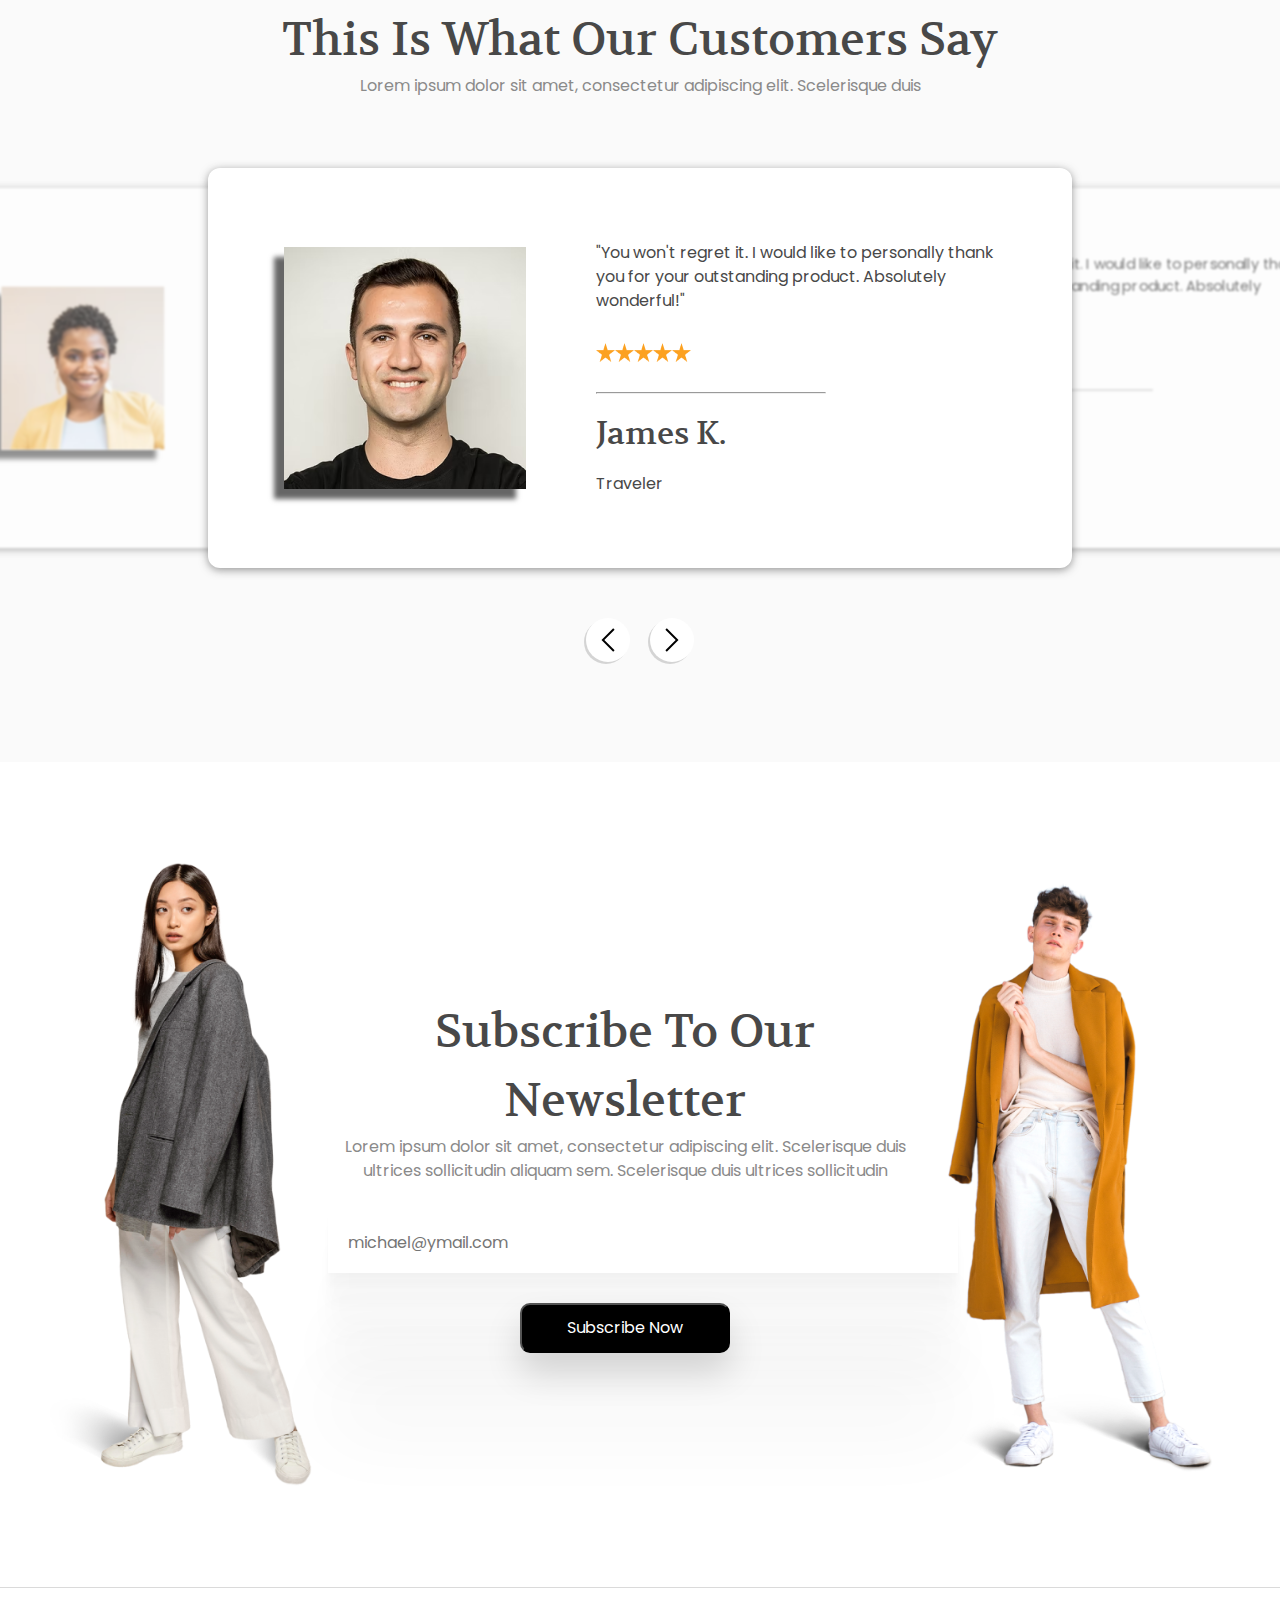
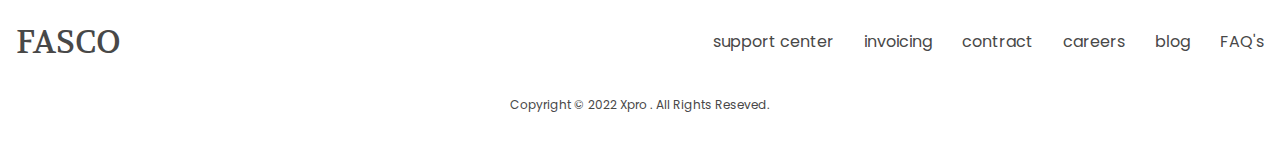
==== commit 2338f581: "Changes in sliders and sidebars" ====
--- a/index.html
+++ b/index.html
@@ -20,10 +20,13 @@
       href="https://fonts.cdnfonts.com/css/digital-numbers"
       rel="stylesheet"
     />
+    <link
+      href="https://fonts.googleapis.com/css2?family=Jost:wght@400;500&display=swap"
+      rel="stylesheet"
+    />
 
     <!-- CSS -->
     <link rel="stylesheet" href="resources/css/style.css" />
-    <link rel="stylesheet" href="resources/css/slider.css" />
   </head>
   <body>
     <header>
@@ -54,13 +57,17 @@
           <div class="primary-nav" id="primary-nav">
             <ul role="list" class="nav-list">
               <li>
-                <a href="" class="capitalize text-primary-400 fs-400">home</a>
+                <a href="/" class="capitalize text-primary-400 fs-400">home</a>
               </li>
               <li>
-                <a href="" class="capitalize text-primary-400 fs-400">deals</a>
+                <a href="#deals" class="capitalize text-primary-400 fs-400"
+                  >deals</a
+                >
               </li>
               <li>
-                <a href="" class="capitalize text-primary-400 fs-400"
+                <a
+                  href="#new-arrival"
+                  class="capitalize text-primary-400 fs-400"
                   >new arrival</a
                 >
               </li>
@@ -70,11 +77,13 @@
                 >
               </li>
               <li>
-                <a href="" class="capitalize text-primary-400 fs-400"
+                <a href="signin.html" class="capitalize text-primary-400 fs-400"
                   >sign in</a
                 >
               </li>
-              <li><a href="" class="capitalize button">sign up</a></li>
+              <li>
+                <a href="signup.html" class="capitalize button">sign up</a>
+              </li>
             </ul>
           </div>
         </nav>
@@ -94,7 +103,7 @@
                 <h2 class="fw-semi-bold uppercase">ultimate</h2>
                 <h1 class="fw-semi-bold uppercase">sale</h1>
                 <h3 class="fs-500 uppercase">new collection</h3>
-                <a href="#" class="uppercase button">shop now</a>
+                <a href="shop.html" class="uppercase button">shop now</a>
               </div>
               <div class="bottom-img">
                 <img src="resources/images/header_2.png" alt="" />
@@ -135,10 +144,10 @@
       <!-- End of Logo section -->
 
       <!-- Deal of month section -->
-      <section class="deal">
+      <section class="deal" id="deals">
         <div class="container">
-          <div class="deal-box flex">
-            <div class="time-countdown col-2">
+          <div class="deal-box">
+            <div class="time-countdown">
               <h2 class="ff-heading fs-headings fw-regular capitalize">
                 Deals Of The Month
               </h2>
@@ -192,40 +201,92 @@
                 </div>
               </div>
             </div>
-            <div class="slider-container">
-              <div class="slider-wrapper">
-                <div class="slider flex">
-                  <div class="slide active">
-                    <img src="resources/images/carousel_1.png" alt="" />
-                  </div>
-                  <div class="slide next">
-                    <img src="resources/images/carousel_2.png" alt="" />
-                  </div>
-                  <div class="slide">
-                    <img src="resources/images/carousel_1.png" alt="" />
-                  </div>
-                </div>
-              </div>
-              <div class="btn-container flex">
-                <button class="slider-btn flex justify-center items-center">
-                  <img
-                    src="resources/icons/next.svg"
-                    alt=""
-                    style="transform: rotate(180deg)"
-                  />
-                </button>
-                <button class="slider-btn flex justify-center items-center">
-                  <img src="resources/icons/next.svg" alt="" />
-                </button>
-              </div>
+
+            <div class="slide" id="slide">
+              <div class="item" id="item">
+                <div class="item-content">
+                  <img src="resources/images/carousel_1.png" alt="" />
+                  <div class="content flex flex-col justify-center">
+                    <p class="flex items-center" style="gap: 10px">
+                      <span>01</span>
+                      <img
+                        src="resources/icons/line.png"
+                        alt=""
+                        style="width: 20px; height: 2px"
+                      />
+                      <span>Spring Sale</span>
+                    </p>
+                    <h5 class="fs-700">30% OFF</h5>
+                  </div>
+                </div>
+              </div>
+              <div class="item" id="item">
+                <div class="item-content">
+                  <img src="resources/images/carousel_2.png" alt="" />
+                  <div class="content flex flex-col justify-center">
+                    <p class="flex items-center" style="gap: 10px">
+                      <span>01</span>
+                      <img
+                        src="resources/icons/line.png"
+                        alt=""
+                        style="width: 20px; height: 2px"
+                      />
+                      <span>Spring Sale</span>
+                    </p>
+                    <h5 class="fs-700">30% OFF</h5>
+                  </div>
+                </div>
+              </div>
+              <div class="item" id="item">
+                <div class="item-content">
+                  <img src="resources/images/carousel_3.png" alt="" />
+                  <div class="content flex flex-col justify-center">
+                    <p class="flex items-center" style="gap: 10px">
+                      <span>01</span>
+                      <img
+                        src="resources/icons/line.png"
+                        alt=""
+                        style="width: 20px; height: 2px"
+                      />
+                      <span>Spring Sale</span>
+                    </p>
+                    <h5 class="fs-700">30% OFF</h5>
+                  </div>
+                </div>
+              </div>
+            </div>
+
+            <div class="slide-btn flex justify-center">
+              <button class="slider-btn" id="nextBtn">
+                <img
+                  src="resources/icons/next.svg"
+                  alt=""
+                  style="transform: rotate(180deg)"
+                />
+              </button>
+              <button class="slider-btn" id="prevBtn">
+                <img src="resources/icons/next.svg" alt="" />
+              </button>
+            </div>
+
+            <div class="dot-container flex items-center" id="dot-container">
+              <button class="dot" data-index="0">
+                <div class="btn-inside"></div>
+              </button>
+              <button class="dot" data-index="1">
+                <div class="btn-inside"></div>
+              </button>
+              <button class="dot" data-index="2">
+                <div class="btn-inside"></div>
+              </button>
             </div>
           </div>
         </div>
       </section>
       <!-- End of Deal of month section -->
 
-      <!-- New ariival section -->
-      <section class="new-arrival">
+      <!-- New arival section -->
+      <section class="new-arrival" id="new-arrival">
         <div class="container">
           <h2 class="ff-heading fs-headings fw-regular capitalize text-center">
             new arrival
@@ -422,21 +483,29 @@
             <a href="" class="capitalize button">buy now</a>
           </div>
           <div class="image-box col-2">
-            <div class="pointer-small">
-              <img src="resources/icons/point_1.svg" alt="" />
-              <div class="pointer-text-box">Flat Cap</div>
-            </div>
-            <div class="pointer-small">
-              <img src="resources/icons/point_1.svg" alt="" />
-              <div class="pointer-text-box">Hugo Boss</div>
-            </div>
-            <div class="pointer-small">
-              <img src="resources/icons/point_1.svg" alt="" />
-              <div class="pointer-text-box">Santoni</div>
-            </div>
-            <div class="pointer-long">
-              <img src="resources/icons/point_2.svg" alt="" />
-              <div class="pointer-text-box">Suspender</div>
+            <div class="image-box-image">
+              <img src="resources/images/peaky_blinders.png" alt="" />
+
+              <div class="pointer-small">
+                <img src="resources/icons/point_1.svg" alt="" />
+                <div class="pointer-text-box">Flat Cap</div>
+              </div>
+              <div class="pointer-small">
+                <img src="resources/icons/point_1.svg" alt="" />
+                <div class="pointer-text-box">Hugo Boss</div>
+              </div>
+              <div class="pointer-small">
+                <img src="resources/icons/point_1.svg" alt="" />
+                <div class="pointer-text-box">Santoni</div>
+              </div>
+              <div class="pointer-long">
+                <img src="resources/icons/point_2.svg" alt="" />
+                <div class="pointer-text-box">Suspender</div>
+              </div>
+              <div class="pointer-long">
+                <img src="resources/icons/point_2.svg" alt="" />
+                <div class="pointer-text-box">Hugo Boss</div>
+              </div>
             </div>
           </div>
         </div>
@@ -563,7 +632,7 @@
               </li>
             </ul>
           </div>
-          <div style="margin-top: 150px; gap: 20px" class="flex justify-center">
+          <div class="carousel-btn flex justify-center">
             <button id="prevButton" class="slider-btn">
               <img
                 src="resources/icons/next.svg"
@@ -637,5 +706,11 @@
     <!-- End of footer -->
 
     <script src="resources/js/script.js"></script>
+    <script>
+      carousel();
+      slider();
+      primaryNavFunc();
+      setInterval(countdown, 1000);
+    </script>
   </body>
 </html>
--- a/resources/css/style.css
+++ b/resources/css/style.css
@@ -17,6 +17,7 @@
   --ff-primary: 'Poppins', sans-serif;
   --ff-secondary: 'Volkhov', sans-serif;
   --ff-digital: 'Digital Numbers', sans-serif;
+  --ff-accent: 'Jost', sans-serif;
 
   --fw-regular: 400;
   --fw-semi-bold: 500;
@@ -182,6 +183,10 @@
   font-family: var(--ff-digital);
 }
 
+.ff-accent {
+  font-family: var(--ff-accent);
+}
+
 .bg-400 {
   background-color: var(--clr-background-400);
 }
@@ -247,6 +252,8 @@
   flex: 0 0 50%;
   max-width: 50%;
   padding: 0 15px;
+  margin-left: -15px;
+  margin-right: -15px;
 }
 
 .col-3 {
@@ -282,11 +289,19 @@
   }
 
   .col-2 {
+    flex: 0 0 100%;
     max-width: 100%;
+    margin-left: 0;
+    margin-right: 0;
   }
 
   .col-4 {
     max-width: 100%;
+  }
+
+  .col-75 {
+    max-width: 100%;
+    flex: 0 0 100%;
   }
 }
 
@@ -304,6 +319,12 @@
 }
 
 /* button */
+.btn {
+  background: none;
+  border: none;
+  outline: none;
+  cursor: pointer;
+}
 
 .button {
   cursor: pointer;
@@ -335,6 +356,28 @@
   border: 0;
 }
 
+.btn-auth {
+  padding: 10px 0;
+  color: var(--clr-neutral-100);
+  border-radius: 8px;
+  background: #5b86e5;
+  width: 100%;
+  border: none;
+  margin-top: 20px;
+  cursor: pointer;
+}
+
+.btn-auth-outline {
+  padding: 10px 0;
+  color: #5b86e5;
+  border-radius: 8px;
+  border: 1px solid #5b86e5;
+  background: transparent;
+  width: 100%;
+  margin-top: 20px;
+  cursor: pointer;
+}
+
 /* navigation */
 
 header {
@@ -460,7 +503,7 @@
 }
 
 .deal-box {
-  flex-wrap: nowrap;
+  position: relative;
 }
 
 .deal-box .time-countdown {
@@ -485,6 +528,122 @@
   border-radius: 10px;
   background-color: var(--clr-neutral-100);
   box-shadow: 0px 4px 14px 1px rgba(0, 0, 0, 0.16);
+}
+.deal {
+  overflow: hidden;
+}
+.slide .item {
+  width: 404px;
+  height: 582px;
+  position: absolute;
+  top: 0;
+  transition: all 0.5s ease;
+}
+
+.slide .item img {
+  width: 100%;
+  height: 100%;
+}
+
+.slide .item:nth-child(1) {
+  left: 50%;
+}
+
+.slide .item:nth-child(2) {
+  left: calc(50% + 424px);
+  height: 486px;
+}
+
+.slide .item:nth-child(3) {
+  left: calc(50% + 848px);
+  height: 486px;
+}
+
+.slide-btn {
+  position: absolute;
+  bottom: -20%;
+  left: 40%;
+  transform: translate(-50%, 0);
+}
+
+.slide .item .item-content {
+  position: relative;
+  width: 100%;
+  height: 100%;
+}
+
+.slide .item .item-content .content {
+  padding: 0 20px;
+}
+
+.slide .item .content {
+  width: 217px;
+  height: 130px;
+  background-color: var(--clr-neutral-100);
+
+  position: absolute;
+  left: 5%;
+  bottom: 10%;
+}
+
+.slide .item:nth-child(2) .item-content .content,
+.slide .item:nth-child(3) .item-content .content {
+  display: none;
+}
+
+.dot-container {
+  gap: 10px;
+  position: absolute;
+  bottom: -20%;
+  right: 10%;
+}
+
+.dot-container .dot {
+  border-radius: 50%;
+  cursor: pointer;
+  border: 0;
+  padding: 5px;
+  background: transparent;
+}
+
+.dot-container .dot .btn-inside {
+  width: 11px;
+  height: 11px;
+  background-color: var(--clr-accent-400);
+  border-radius: 50%;
+}
+
+.dot-container .dot.active {
+  border: 1px solid var(--clr-neutral-900);
+}
+
+.dot-container .dot.active .btn-inside {
+  background-color: var(--clr-neutral-900);
+}
+
+@media (max-width: 800px) {
+  .deal-box {
+    height: 1200px;
+  }
+
+  .slide .item {
+    top: auto;
+    bottom: 10%;
+  }
+
+  .slide-btn {
+    bottom: 0;
+    left: 50%;
+    transform: translateX(-50%);
+  }
+
+  .slide .item:nth-child(1) {
+    left: 0;
+  }
+
+  .slide .item:nth-child(2) {
+    left: 424px;
+  }
 }
 
 /* new arrival */
@@ -560,10 +719,12 @@
 }
 
 .peaky-blinders .image-box {
-  background: url(../images/peaky_blinders.png),
-    #f8f8f8 0px -42.956px / 100% 126.659% no-repeat;
+  background: #f8f8f8 0px -42.956px / 100% 126.659%;
+  margin-right: -40px;
+}
+
+.peaky-blinders .image-box .image-box-image {
   position: relative;
-  margin-right: -40px;
 }
 
 .peaky-blinders .text-box {
@@ -598,29 +759,45 @@
   margin-bottom: 60px;
 }
 
-.peaky-blinders .image-box .pointer-small,
-.peaky-blinders .image-box .pointer-long {
+.peaky-blinders .image-box .image-box-image .pointer-small,
+.peaky-blinders .image-box .image-box-image .pointer-long {
   position: absolute;
-}
-
-.peaky-blinders .image-box .pointer-small:first-child {
+  z-index: 5;
+}
+
+.peaky-blinders .image-box .image-box-image .pointer-small:first-child {
   top: 10px;
   left: 42%;
 }
 
-.peaky-blinders .image-box .pointer-small:nth-child(2) {
+.peaky-blinders .image-box .image-box-image .pointer-small:nth-child(2) {
+  top: 10px;
+  left: 42%;
+}
+
+.peaky-blinders .image-box .image-box-image .pointer-small:nth-child(3) {
   top: 35%;
   left: 38%;
 }
 
-.peaky-blinders .image-box .pointer-small:nth-child(3) {
+.peaky-blinders .image-box .image-box-image .pointer-small:nth-child(4) {
   bottom: 5%;
   left: 40%;
 }
 
-.peaky-blinders .image-box .pointer-long {
+.peaky-blinders .image-box .image-box-image .pointer-long:nth-child(1) {
   left: 0;
   top: 30%;
+}
+
+.peaky-blinders .image-box .image-box-image .pointer-long:nth-child(5) {
+  left: 0;
+  top: 30%;
+}
+
+.peaky-blinders .image-box .image-box-image .pointer-long:nth-child(6) {
+  left: -20px;
+  top: 50%;
 }
 
 .peaky-blinders .image-box .pointer-small .pointer-text-box,
@@ -839,3 +1016,842 @@
 .carousel__item-text-box h3 {
   margin-bottom: 15px;
 }
+
+.carousel-btn {
+  margin-top: 150px;
+  gap: 20px;
+}
+
+@media (max-width: 800px) {
+  .carousel__item {
+    width: 100%;
+    height: auto;
+    flex-direction: column;
+    padding: 10px;
+  }
+
+  .w-text {
+    width: auto;
+  }
+
+  .carousel-btn {
+    margin-top: 300px;
+  }
+}
+
+/* secondary-nav */
+.secondary-nav .nav-list li a {
+  padding-bottom: 5px;
+}
+
+.secondary-nav .nav-list li .nav-item:hover {
+  border-bottom: 1px solid var(--clr-primary-400);
+}
+
+.nav-icons ul {
+  gap: 30px;
+}
+
+.nav-icons ul li .mobile-toggle {
+  display: none;
+}
+
+@media (max-width: 800px) {
+  .secondary-nav {
+    display: none;
+
+    position: fixed;
+    inset: 7rem 20px auto;
+    padding: 20px;
+    background: var(--clr-background-400);
+    text-align: center;
+  }
+
+  .secondary-nav .dropdown-link {
+    display: flex;
+    justify-content: center;
+  }
+
+  .secondary-nav[data-visible] {
+    display: block;
+  }
+
+  .nav-icons ul li .mobile-toggle {
+    display: block;
+  }
+}
+
+.dropdown-link {
+  gap: 5px;
+  position: relative;
+}
+
+.dropdown-list {
+  position: absolute;
+  background-color: var(--clr-neutral-100);
+  box-shadow: 0px 4px 14px 1px rgba(0, 0, 0, 0.16);
+  width: 250px;
+  padding: 30px 0;
+  transition: all 0.1s cubic-bezier(0.16, 1, 0.5, 1);
+
+  transform: translateY(0.5rem);
+  visibility: hidden;
+  opacity: 0;
+}
+
+.show {
+  transform: translateY(0rem);
+  visibility: visible;
+  opacity: 1;
+}
+
+.dropdown-list li a {
+  padding: 20px;
+  margin-top: 20px;
+}
+
+.hero-p {
+  gap: 10px;
+}
+
+/*Product list */
+.sidebar-item {
+  margin-top: 30px;
+}
+
+.sidebar-item h5 {
+  margin-bottom: 10px;
+}
+
+.sizes .size-list {
+  gap: 12px;
+}
+
+.sizes .size-item button {
+  min-width: 42px;
+  min-height: 42px;
+  padding: 8px 15px;
+  border-radius: 5px;
+  border: 1px solid var(--clr-background-700);
+  background: transparent;
+}
+
+.sizes .size-item button:hover,
+.sizes .size-item button:active {
+  background-color: var(--clr-neutral-900);
+  color: var(--clr-neutral-100);
+}
+
+.color-list {
+  gap: 10px;
+}
+
+.color-list .color-btn {
+  width: 30px;
+  height: 30px;
+  border-radius: 15px;
+  box-shadow: 0px 0px 0px 1px rgba(0, 0, 0, 0.1);
+}
+
+.price-list,
+.collection-list {
+  align-items: start;
+  gap: 10px;
+}
+
+.brand-list button,
+.tag-list button {
+  margin-right: 10px;
+}
+
+.product-list-header form select {
+  border: none;
+  outline: none;
+}
+
+.product-list-header .grids {
+  gap: 10px;
+}
+
+.product-list-header .grids .grid-item {
+  padding: 10px;
+  border-radius: 3px;
+  background: var(--clr-background-700);
+}
+
+.product-list {
+  margin-top: 30px;
+}
+
+.product-card {
+  margin-bottom: 30px;
+}
+
+.product-card .product-img {
+  position: relative;
+}
+
+.product-card .product-img .sold-out {
+  font-size: 10px;
+  font-weight: 900;
+  padding: 16.7px 12.17px 13.3px 12.83px;
+  border-radius: 27px;
+  background-color: var(--clr-accent-500);
+
+  position: absolute;
+  top: 50%;
+  left: 50%;
+  transform: translate(-50%, -50%);
+}
+
+.product-card h5,
+.product-card .colors {
+  margin-top: 20px;
+}
+
+.product-card p {
+  margin-top: 5px;
+}
+
+.product-card .colors {
+  gap: 10px;
+}
+
+.product-card .colors .color-btn {
+  width: 26px;
+  height: 26px;
+  border-radius: 13px;
+  box-shadow: 0px 0px 0px 1px rgba(0, 0, 0, 0.1);
+}
+
+.product-card .colors .color-btn.active {
+  box-shadow: 0px 0px 0px 4px #fff inset, 0px 0px 0px 1px #000;
+}
+
+.page-list {
+  margin-top: 30px;
+  gap: 10px;
+}
+
+.page-list > * {
+  display: inline-flex;
+  padding: 9px 18.61px 11px 17.39px;
+  border-radius: 9999px;
+  background-color: var(--clr-background-500);
+}
+
+@media (max-width: 800px) {
+  .sidebar-filter {
+    display: none;
+  }
+
+  .product-list > * {
+    flex: 0 0 50%;
+    max-width: 50%;
+  }
+}
+
+/* product section */
+
+.product-images {
+  flex-direction: row-reverse;
+  gap: 20px;
+}
+
+.product-images .product-main-img {
+  width: 491px;
+  height: 654px;
+}
+
+.product-images .product-main-img img {
+  width: 100%;
+  height: 100%;
+}
+
+.product-images .product-side-images {
+  gap: 10px;
+}
+
+.product-images .product-side-images .product-side-img {
+  padding: 9px;
+}
+
+.product-images .product-side-images .product-side-img.active {
+  border: 1px solid var(--clr-neutral-900);
+}
+
+.product-images .product-side-images .product-side-img img {
+  width: 58px;
+  height: 77.31px;
+}
+
+.product-details .product-price {
+  gap: 5px;
+  margin-top: 20px;
+}
+
+.product-details .product-price .product-discount {
+  padding: 2.5px 9.69px 2.5px 10px;
+  border-radius: 11px;
+  background: #da3f3f;
+  font-size: 11px;
+}
+
+.product-details .product-views {
+  gap: 10px;
+  margin-top: 30px;
+}
+
+.product-details .product-sale {
+  margin-top: 30px;
+  padding: 10px 21px 11px 14px;
+  border-radius: 4px;
+  border: 1px solid #f8cccc;
+  background: #fdefee;
+}
+
+.product-details .product-sale .time-count {
+  gap: 10px;
+  margin-top: 10px;
+}
+
+.product-details .products-left .lines {
+  position: relative;
+}
+
+.product-details .products-left .lines .line_1 {
+  width: 100%;
+  height: 3px;
+}
+
+.product-details .products-left .lines .line_2 {
+  position: absolute;
+  width: 20%;
+  height: 3px;
+  top: 0;
+  left: 0;
+  background-color: var(--clr-danger);
+}
+
+.product-details .product-sizes .size-list {
+  gap: 10px;
+  margin-top: 10px;
+}
+
+.product-details .product-sizes .size-list .size {
+  min-width: 45px;
+  padding: 9px 14.8px 9px 15.2px;
+  border-radius: 5px;
+  border: 1px solid var(--clr-neutral-900);
+}
+
+.product-details .product-sizes .size-list .size.active {
+  background-color: var(--clr-neutral-900);
+  color: var(--clr-neutral-100);
+}
+
+.product-details .product-colors .color-list {
+  margin-top: 10px;
+  gap: 5px;
+}
+
+.product-details .product-colors .color-list .color {
+  width: 40px;
+  height: 40px;
+  border-radius: 20px;
+  box-shadow: 0px 0px 0px 1px rgba(0, 0, 0, 0.1);
+}
+
+.product-details .product-colors .color-list .color.active {
+  box-shadow: 0px 0px 0px 4px #fff inset, 0px 0px 0px 1px #000;
+}
+
+.product-details .product-quantity .quantity-input .quantity-items {
+  width: 45px;
+  height: 45px;
+  border: 1px solid var(--clr-background-700);
+}
+
+.product-details .product-quantity .quantity-input .quantity-items input {
+  width: 100%;
+  height: 100%;
+  padding: 0 20px;
+  border: 0;
+  outline: 0;
+}
+
+.product-details .product-quantity .product-actions {
+  gap: 10px;
+}
+
+.product-details .product-quantity .product-actions button {
+  height: 45px;
+  border-radius: 5px;
+  border: 1px solid var(--clr-neutral-900);
+  padding: 11px 178.97px 11px 179.03px;
+}
+
+.product-details .product-quantity .product-actions button:hover {
+  background-color: var(--clr-neutral-900);
+  color: var(--clr-neutral-100);
+}
+
+.product-details .actions {
+  border-bottom: 1px solid var(--clr-background-600);
+  margin-top: 70px;
+  padding-bottom: 10px;
+}
+
+.product-details .product-delivery {
+  margin-top: 30px;
+}
+
+.product-details .product-delivery .product-delivery-item {
+  gap: 5px;
+  margin-bottom: 10px;
+}
+
+.product-details .trust {
+  margin-top: 30px;
+  padding: 20px 132.5px 21px 132.5px;
+}
+
+.product-details .trust h5 {
+  margin-top: 30px;
+}
+
+@media (max-width: 800px) {
+  .product-images .product-side-images {
+    flex-direction: row;
+    margin-bottom: 30px;
+  }
+
+  .product-details .product-quantity .product-actions button {
+    padding: 11px 80px 11px 80px;
+  }
+
+  .product-details .product-quantity .product-actions {
+    justify-content: center;
+  }
+
+  .product-details .trust {
+    padding: 20px 100px 21px 100px;
+    text-align: center;
+  }
+}
+
+/* cart sidebar */
+.cart-sidebar-wrapper {
+  position: fixed;
+  height: 100vh;
+  width: 0;
+  top: 0;
+  right: 0;
+  background-color: rgba(0, 0, 0, 0.75);
+  z-index: 500;
+  opacity: 0;
+  transition: all 700ms ease;
+}
+
+.cart-sidebar-wrapper.show {
+  width: 100%;
+  opacity: 1;
+}
+
+.cart-sidebar-wrapper .cart-sidebar {
+  position: relative;
+  height: 100vh;
+  width: 700px;
+  right: -800px;
+  background-color: var(--clr-neutral-100);
+  z-index: 10;
+  opacity: 0;
+  margin-left: auto;
+  padding: 20px;
+  transition: all 1000ms ease;
+  overflow-y: scroll;
+}
+
+.cart-sidebar-wrapper .cart-sidebar.show {
+  right: 0;
+  opacity: 1;
+}
+
+.cart-sidebar-wrapper .cart-sidebar .close-icon {
+  position: absolute;
+  top: 20px;
+  right: 20px;
+}
+
+.cart-sidebar-wrapper .cart-sidebar .cart-sidebar-items {
+  margin-top: 60px;
+}
+
+.cart-sidebar-wrapper .cart-sidebar .cart-sidebar-items .cart-sidebar-item {
+  gap: 10px;
+  padding-bottom: 20px;
+  border-bottom: 1px solid var(--clr-background-700);
+}
+
+.cart-sidebar-wrapper
+  .cart-sidebar
+  .cart-sidebar-items
+  .cart-sidebar-item
+  .item-image {
+  width: 168px;
+  height: 225px;
+}
+.cart-sidebar-wrapper
+  .cart-sidebar
+  .cart-sidebar-items
+  .cart-sidebar-item
+  .item-image
+  img {
+  width: 100%;
+  height: 100%;
+}
+
+.cart-sidebar-wrapper
+  .cart-sidebar
+  .cart-sidebar-items
+  .cart-sidebar-item
+  .cart-sidebar-quantity {
+  width: 170px;
+  height: 59px;
+  position: relative;
+
+  margin-top: 10px;
+}
+
+.cart-sidebar-wrapper
+  .cart-sidebar
+  .cart-sidebar-items
+  .cart-sidebar-item
+  .cart-sidebar-quantity
+  button {
+  position: absolute;
+}
+
+.cart-sidebar-wrapper
+  .cart-sidebar
+  .cart-sidebar-items
+  .cart-sidebar-item
+  .cart-sidebar-quantity
+  .decrement {
+  left: 25px;
+  top: 25px;
+}
+
+.cart-sidebar-wrapper
+  .cart-sidebar
+  .cart-sidebar-items
+  .cart-sidebar-item
+  .cart-sidebar-quantity
+  .increment {
+  right: 25px;
+  top: 25px;
+}
+
+.cart-sidebar-wrapper
+  .cart-sidebar
+  .cart-sidebar-items
+  .cart-sidebar-item
+  .cart-sidebar-quantity
+  input {
+  width: 100%;
+  height: 100%;
+  background-color: var(--clr-background-700);
+  padding: 0 75px;
+  border: 0;
+  outline: none;
+}
+
+.cart-sidebar-wrapper .cart-sidebar .cart-sidebar-footer {
+  margin-top: 80px;
+}
+
+.cart-sidebar-wrapper .cart-sidebar .additional {
+  padding-bottom: 10px;
+  border-bottom: 1px solid var(--clr-background-700);
+}
+
+.cart-sidebar-wrapper .cart-sidebar .additional label {
+  gap: 10px;
+}
+
+.cart-sidebar-wrapper .cart-sidebar .additional input {
+  width: 32px;
+  height: 32px;
+}
+
+.cart-sidebar-wrapper .cart-sidebar .sub-total {
+  padding: 45px 0;
+}
+
+.cart-sidebar-wrapper .cart-sidebar .button {
+  width: 100%;
+}
+
+.cart-sidebar-wrapper .cart-sidebar .cart-link {
+  padding: 14px 0;
+  text-decoration: underline;
+}
+
+@media (max-width: 800px) {
+  .cart-sidebar-wrapper .cart-sidebar {
+    width: 400px;
+  }
+
+  .cart-sidebar-wrapper
+    .cart-sidebar
+    .cart-sidebar-items
+    .cart-sidebar-item
+    .item-image {
+    width: 120px;
+    height: 180px;
+  }
+  .cart-sidebar-wrapper .cart-sidebar .additional label {
+    font-size: var(--fs-400);
+  }
+  .cart-sidebar-wrapper .cart-sidebar .additional input {
+    width: 20px;
+    height: 20px;
+  }
+}
+
+/*cart */
+table {
+  border-color: var(--clr-background-700);
+  border-collapse: collapse;
+  caption-side: bottom;
+  vertical-align: top;
+  width: 100%;
+}
+
+tr {
+  border-style: solid;
+  border-width: 0 0 1px 0;
+}
+th {
+  text-align: left;
+}
+
+td {
+  vertical-align: top;
+}
+
+.cart-product {
+  padding: 20px 0;
+  gap: 10px;
+  width: 100%;
+}
+
+.cart-product .cart-product-img {
+  width: 168px;
+  height: 225px;
+}
+
+.cart-product .cart-product-deatils button {
+  text-decoration: underline;
+  margin-top: 20px;
+}
+
+.cart-price {
+  padding: 20px 0;
+  float: left;
+}
+
+.cart-quantity {
+  width: 170px;
+  height: 59px;
+  position: relative;
+  margin-top: 20px;
+}
+
+.cart-quantity button {
+  position: absolute;
+}
+
+.cart-quantity .decrement {
+  left: 25px;
+  top: 25px;
+}
+
+.cart-quantity .increment {
+  right: 25px;
+  top: 25px;
+}
+
+.cart-quantity input {
+  width: 100%;
+  height: 100%;
+  background-color: var(--clr-background-700);
+  padding: 0 75px;
+  border: 0;
+  outline: none;
+}
+
+.cart-checkout {
+  flex-direction: row-reverse;
+  margin-top: 30px;
+}
+
+.cart-checkout .additional {
+  padding-bottom: 10px;
+  border-bottom: 1px solid var(--clr-background-700);
+}
+
+.cart-checkout .additional label {
+  gap: 10px;
+}
+
+.cart-checkout .additional input {
+  width: 32px;
+  height: 32px;
+}
+
+.cart-checkout .sub-total {
+  padding: 45px 0;
+}
+
+.cart-checkout .button {
+  width: 100%;
+}
+
+.cart-checkout .cart-link {
+  padding: 14px 0;
+  text-decoration: underline;
+}
+
+@media (max-width: 800px) {
+  .cart-checkout .additional label {
+    font-size: var(--fs-400);
+  }
+
+  .cart-checkout .additional input {
+    width: 20px;
+    height: 20px;
+  }
+}
+
+/* Checkout */
+
+.checkout {
+  flex-direction: row-reverse;
+}
+
+.checkout .contact-info .top {
+  align-items: end;
+}
+
+.checkout .payment-details .contact-info .top h2 {
+  line-height: 100%;
+}
+
+.checkout .payment-details input,
+.checkout .payment-details select,
+.checkout .payment-details .payment-info .credit-card-btn {
+  margin-top: 15px;
+  padding: 25px;
+}
+
+.checkout .w-100 {
+  width: 100%;
+  color: var(--clr-accent-400);
+}
+
+.checkout .payment-details .delivery-info,
+.checkout .payment-details .payment-info {
+  margin-top: 60px;
+}
+
+.checkout .payment-details .col-2 {
+  margin-right: -5px;
+  margin-left: -5px;
+  padding: 0 5px;
+}
+
+.checkout .payment-details .payment-info .credit-card-btn {
+  border: 1px solid var(--clr-accent-400);
+}
+
+.checkout .payment-details .payment-info .credit-card-info {
+  background-color: var(--clr-background-700);
+  padding: 20px;
+  visibility: hidden;
+  height: 0;
+  opacity: 0;
+  transition: all 500ms ease-in-out;
+}
+
+.checkout .payment-details .payment-info .credit-card-info.show {
+  visibility: visible;
+  height: 100%;
+  opacity: 1;
+}
+
+.checkout .product-details {
+  height: auto;
+}
+
+.checkout .product-details .product {
+  gap: 10px;
+}
+
+.checkout .product-details .product .product-image {
+  width: 137px;
+  height: 137px;
+}
+
+.checkout .product-details .product .product-image img {
+  width: 100%;
+  height: 100%;
+}
+
+.checkout .product-details .discount {
+  margin-top: 20px;
+  gap: 10px;
+}
+
+.checkout .product-details .discount input {
+  padding: 20px;
+}
+
+/* authentication */
+
+.authentication {
+  height: 100vh;
+}
+
+.auth-container {
+  border: 1px solid var(--clr-background-700);
+}
+
+.or-text {
+  margin-top: 20px;
+}
+
+.or-text hr {
+  width: 30px;
+  height: 5px;
+  background-color: var(--clr-accent-500);
+}
+
+.auth-input input {
+  border: none;
+  border-bottom: 1px solid var(--clr-background-700);
+  width: 100%;
+  outline: none;
+  padding: 20px;
+  margin-bottom: 20px;
+}
+
+.auth-input .auth-btns {
+  padding: 0 40px;
+}
+
+.forget-pw {
+  float: right;
+  margin-top: 10px;
+  color: #5b86e5;
+}
